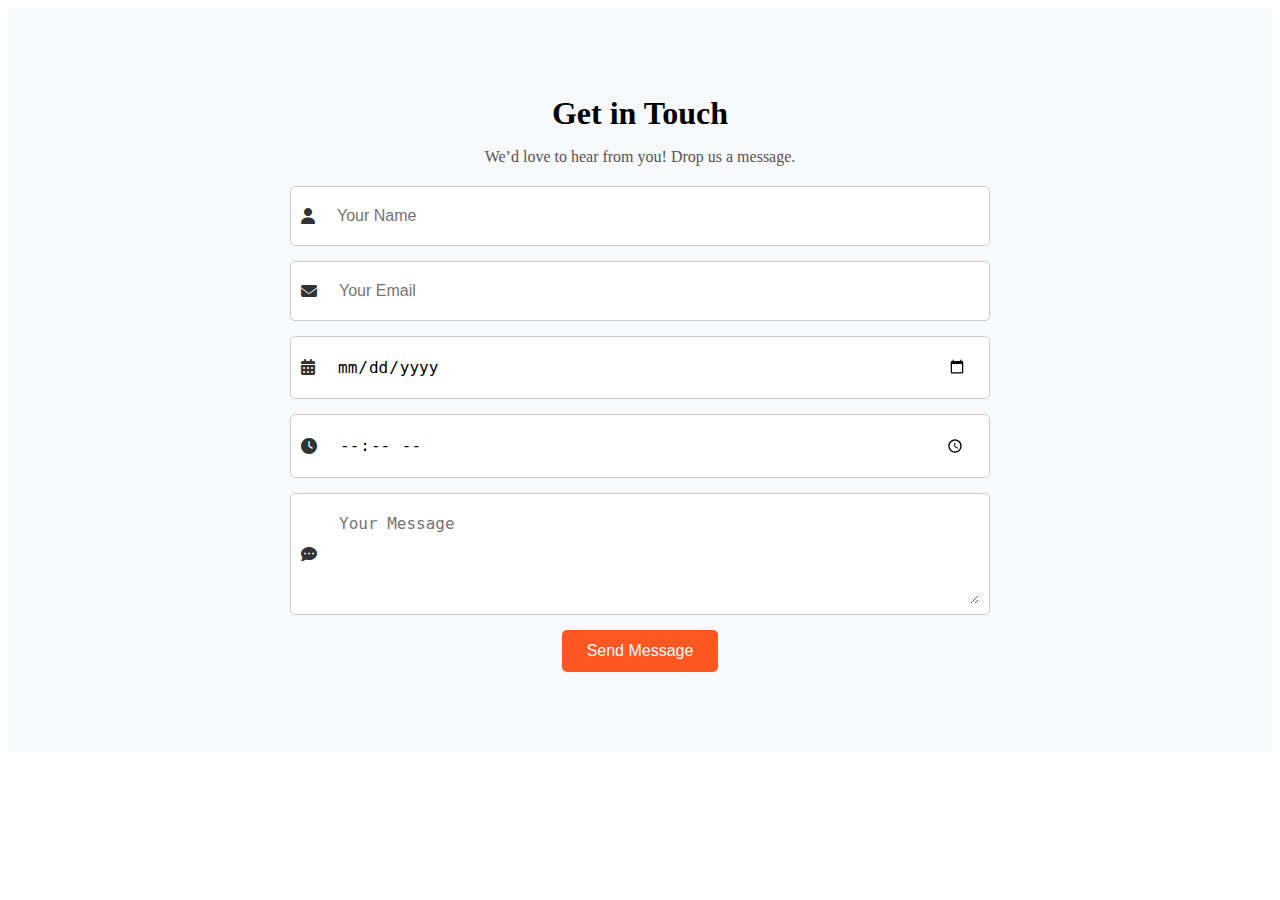
==== BeastMode_Fitness/index.html @ 3a7b4a22 "Finalized contact section edits by Suyog" ====
<!DOCTYPE html>
<html lang="en">
<head>
  <meta charset="UTF-8" />
  <meta name="viewport" content="width=device-width, initial-scale=1.0" />
  <title>Contact - BeastMode Fitness</title>
  <link rel="stylesheet" href="css/style.css">
  <script src="https://code.jquery.com/jquery-3.6.0.min.js"></script>
  <link rel="stylesheet" href="https://cdnjs.cloudflare.com/ajax/libs/font-awesome/6.5.0/css/all.min.css">
</head>
<body>
<!-- Edited by Suyog pokhrel for contact section -->

  <section class="contact" id="contact">
    <h2>Get in Touch</h2>
    <p>We’d love to hear from you! Drop us a message.</p>
    <form id="contactForm">
      <div class="input-group">
        <i class="fas fa-user"></i>
        <input type="text" id="name" placeholder="Your Name" required />
      </div>
      <div class="input-group">
        <i class="fas fa-envelope"></i>
        <input type="email" id="email" placeholder="Your Email" required />
      </div>
      <div class="input-group">
        <i class="fas fa-calendar-alt"></i>
        <input type="date" id="date" required />
      </div>
      <div class="input-group">
        <i class="fas fa-clock"></i>
        <input type="time" id="time" required />
      </div>
      <div class="input-group">
        <i class="fas fa-comment-dots"></i>
        <textarea id="message" placeholder="Your Message" required></textarea>
      </div>
      <button type="submit" class="btn">Send Message</button>
      <p id="formMsg"></p>
    </form>
  </section>

  <div id="popupModal" class="modal">
    <div class="modal-content">
      <span class="closeBtn">&times;</span>
      <p>Thank you for contacting BeastMode Fitness! We'll get back to you shortly.</p>
    </div>
  </div>

</body>
</html>
---- BeastMode_Fitness/css/style.css ----
/* === Contact Section === */
.contact {
  padding: 60px 20px;
  background-color: #f8f9fa;
  text-align: center;
}

.contact h2 {
  font-size: 2rem;
  margin-bottom: 10px;
}

.contact p {
  font-size: 1rem;
  color: #555;
  margin-bottom: 20px;
}

form {
  max-width: 700px;
  margin: 0 auto;
}

.input-group {
  display: flex;
  align-items: center;
  background-color: white;
  border: 1px solid #ccc;
  margin-bottom: 15px;
  padding: 10px;
  border-radius: 5px;
}

.input-group i {
  margin-right: 10px;
  color: #333;
}

.input-group input,
.input-group textarea {
  border: none;
  flex: 1;
  font-size: 1rem;
  padding: 5px;
  outline: none;
}

textarea {
  resize: vertical;
  height: 80px;
}

#formMsg {
  margin-top: 10px;
  color: green;
  font-weight: bold;
}

/* === Modal Styles === */
.modal {
  display: none;
  position: fixed;
  z-index: 10;
  left: 0;
  top: 0;
  width: 100%;
  height: 100%;
  background-color: rgba(0, 0, 0, 0.6);
}

.modal-content {
  background-color: #fff;
  margin: 15% auto;
  padding: 30px;
  width: 90%;
  max-width: 500px;
  border-radius: 10px;
  text-align: center;
  position: relative;
}

.closeBtn {
  position: absolute;
  top: 10px;
  right: 20px;
  font-size: 24px;
  cursor: pointer;
}
form button.btn {
  margin-top: 10px;
  background-color: #ff5722;
  color: white;
  border: none;
  padding: 12px 25px;
  font-size: 1rem;
  cursor: pointer;
  border-radius: 5px;
  transition: background-color 0.3s ease;
}

form button.btn:hover {
  background-color: #e64a19;
}

.input-group input,
.input-group textarea {
  font-size: 1rem;
  padding: 10px 12px;
}

form .btn {
  display: block;
  margin: 0 auto;
}
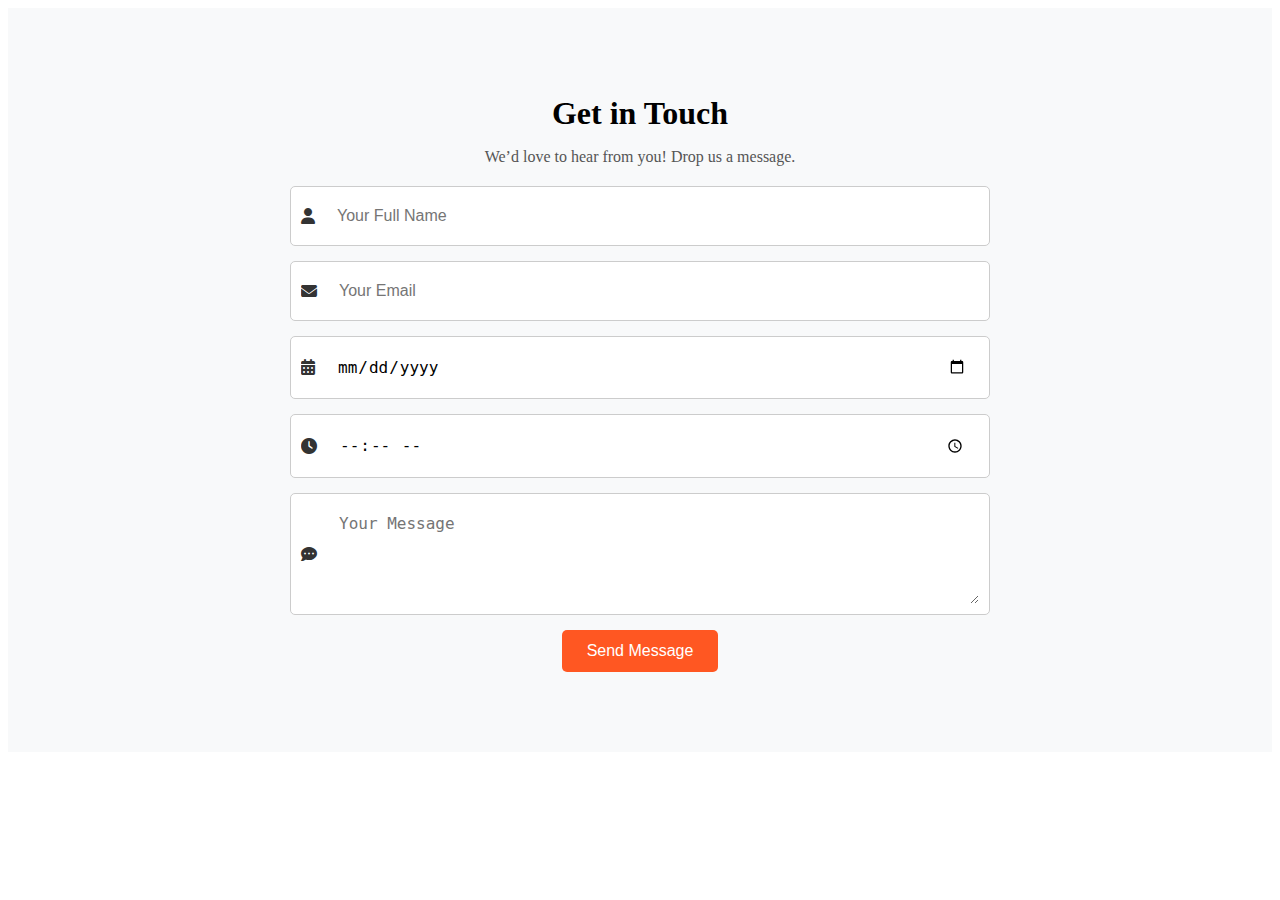
==== commit 8e55b815: "Finalized contact section  by Suyog Pokhrel" ====
--- a/BeastMode_Fitness/index.html
+++ b/BeastMode_Fitness/index.html
@@ -9,7 +9,7 @@
   <link rel="stylesheet" href="https://cdnjs.cloudflare.com/ajax/libs/font-awesome/6.5.0/css/all.min.css">
 </head>
 <body>
-<!-- Edited by Suyog pokhrel for contact section -->
+<!-- Edited by Suyog  for contact section -->
 
   <section class="contact" id="contact">
     <h2>Get in Touch</h2>
@@ -17,7 +17,7 @@
     <form id="contactForm">
       <div class="input-group">
         <i class="fas fa-user"></i>
-        <input type="text" id="name" placeholder="Your Name" required />
+        <input type="text" id="name" placeholder="Your Full Name" required />
       </div>
       <div class="input-group">
         <i class="fas fa-envelope"></i>
@@ -43,7 +43,7 @@
   <div id="popupModal" class="modal">
     <div class="modal-content">
       <span class="closeBtn">&times;</span>
-      <p>Thank you for contacting BeastMode Fitness! We'll get back to you shortly.</p>
+      <p>Thank you for contacting BeastMode-Fitness! We'll get back to you shortly.</p>
     </div>
   </div>
 
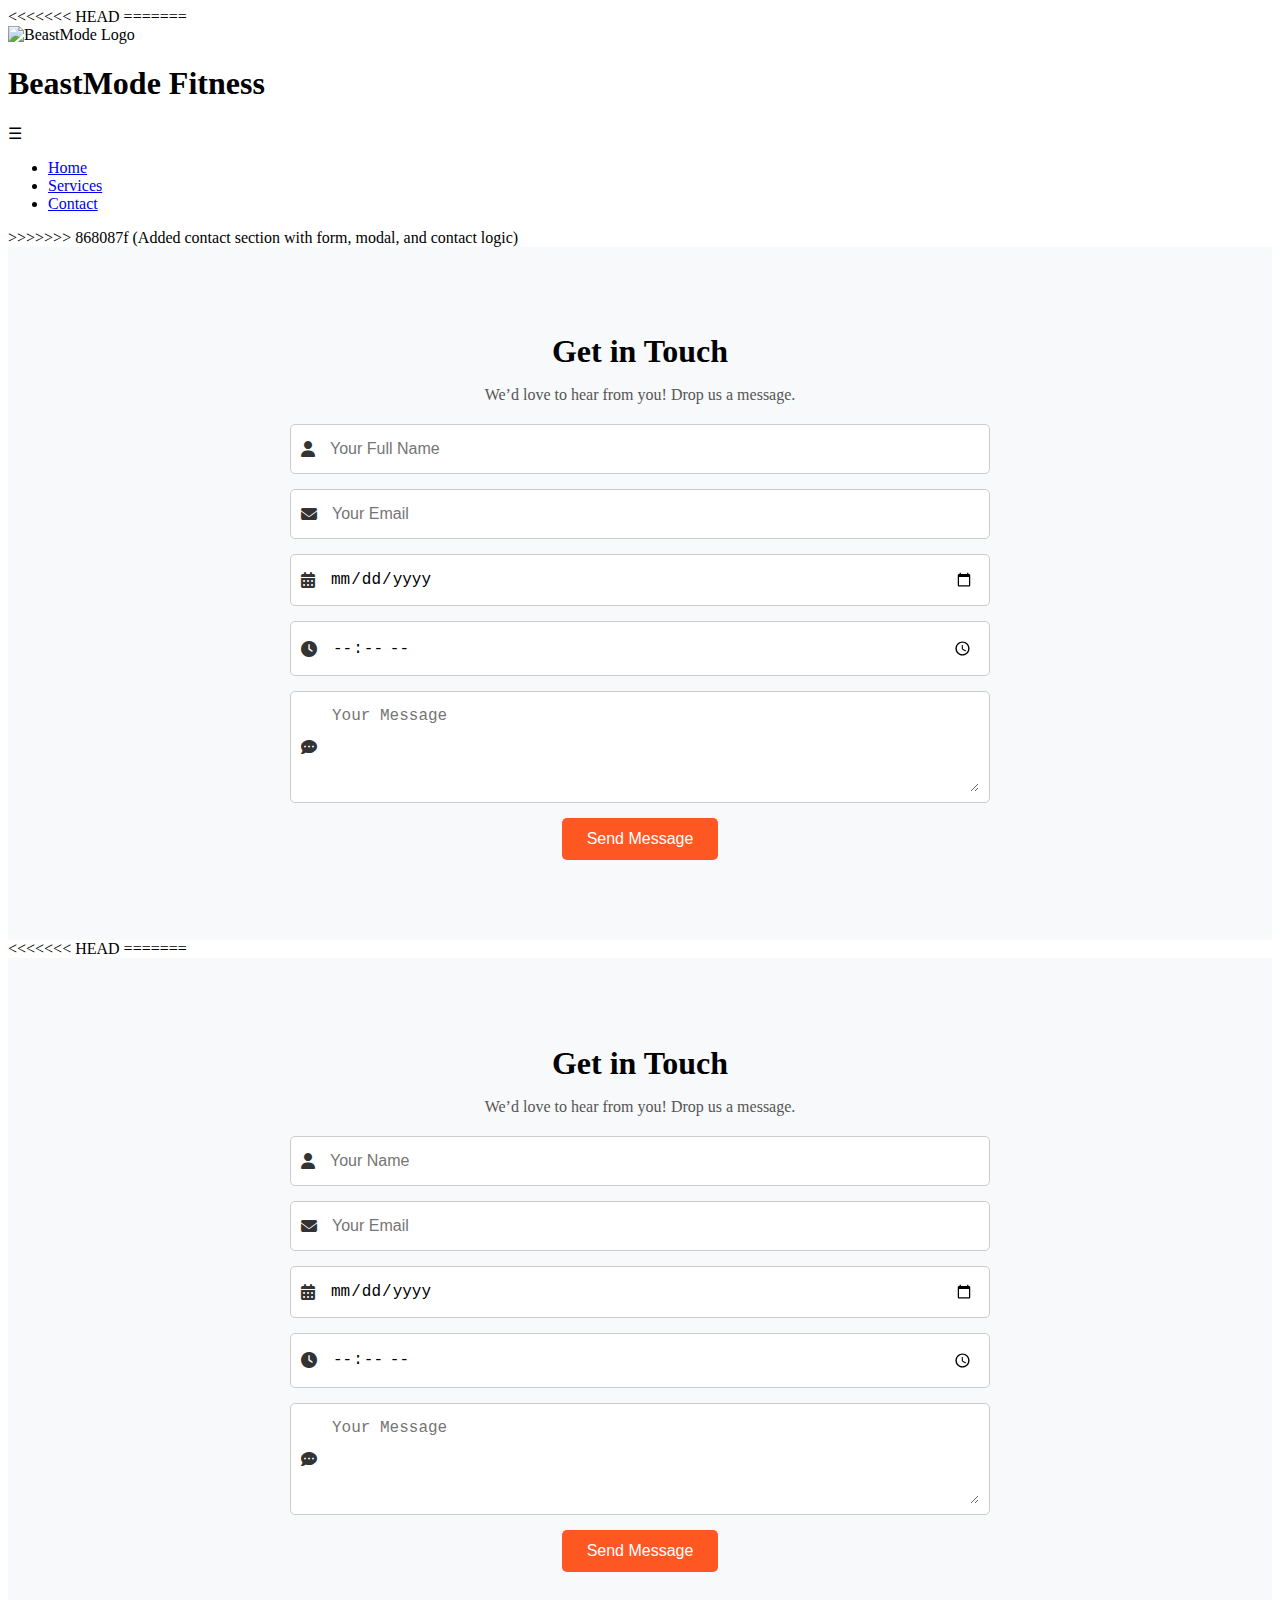
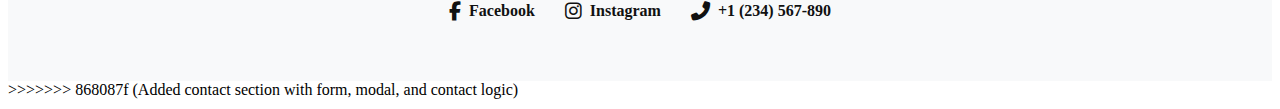
==== commit a0f56bb9: "Improved button animation and text visibility in Home section" ====
--- a/BeastMode_Fitness/index.html
+++ b/BeastMode_Fitness/index.html
@@ -9,7 +9,27 @@
   <link rel="stylesheet" href="https://cdnjs.cloudflare.com/ajax/libs/font-awesome/6.5.0/css/all.min.css">
 </head>
 <body>
+<<<<<<< HEAD
 <!-- Edited by Suyog  for contact section -->
+=======
+  <!-- Header -->
+  <header>
+    <div class="container header-container">
+      <div class="logo-title">
+        <img src="images/logo.png" alt="BeastMode Logo" class="logo">
+        <h1>BeastMode Fitness</h1>
+      </div>
+      <div class="hamburger">&#9776;</div>
+      <nav>
+        <ul>
+          <li><a href="#hero">Home</a></li>
+          <li><a href="#services">Services</a></li>
+          <li><a href="#contact">Contact</a></li>
+        </ul>
+      </nav>
+    </div>
+  </header>
+>>>>>>> 868087f (Added contact section with form, modal, and contact logic)
 
   <section class="contact" id="contact">
     <h2>Get in Touch</h2>
@@ -40,12 +60,65 @@
     </form>
   </section>
 
+<<<<<<< HEAD
   <div id="popupModal" class="modal">
     <div class="modal-content">
       <span class="closeBtn">&times;</span>
       <p>Thank you for contacting BeastMode-Fitness! We'll get back to you shortly.</p>
     </div>
   </div>
+=======
+  <script src="js/script.js"></script>
+  <!-- Contact Section -->
+<section class="contact" id="contact">
+  <h2>Get in Touch</h2>
+  <p>We’d love to hear from you! Drop us a message.</p>
+  <form id="contactForm">
+    <div class="input-group">
+      <i class="fas fa-user"></i>
+      <input type="text" id="name" placeholder="Your Name" required />
+    </div>
+    <div class="input-group">
+      <i class="fas fa-envelope"></i>
+      <input type="email" id="email" placeholder="Your Email" required />
+    </div>
+    <div class="input-group">
+      <i class="fas fa-calendar-alt"></i>
+      <input type="date" id="date" required />
+    </div>
+    <div class="input-group">
+      <i class="fas fa-clock"></i>
+      <input type="time" id="time" required />
+    </div>
+    <div class="input-group">
+      <i class="fas fa-comment-dots"></i>
+      <textarea id="message" placeholder="Your Message" required></textarea>
+    </div>
+    <button type="submit" class="btn">Send Message</button>
+    <p id="formMsg"></p>
+  </form>
+
+  <div class="social-contact">
+    <a href="https://www.facebook.com" target="_blank">
+      <i class="fab fa-facebook-f"></i> Facebook
+    </a>
+    <a href="https://www.instagram.com" target="_blank">
+      <i class="fab fa-instagram"></i> Instagram
+    </a>
+    <a href="tel:+1234567890">
+      <i class="fas fa-phone-alt"></i> +1 (234) 567-890
+    </a>
+  </div>
+</section>
+
+<!-- Modal Popup -->
+<div id="popupModal" class="modal">
+  <div class="modal-content">
+    <span class="closeBtn">&times;</span>
+    <p>Thank you for contacting BeastMode Fitness! We'll get back to you shortly.</p>
+  </div>
+</div>
+>>>>>>> 868087f (Added contact section with form, modal, and contact logic)
 
 </body>
 </html>
--- a/BeastMode_Fitness/css/style.css
+++ b/BeastMode_Fitness/css/style.css
@@ -112,3 +112,118 @@
   display: block;
   margin: 0 auto;
 }
+.contact {
+  padding: 60px 20px;
+  background-color: #f8f9fa;
+  text-align: center;
+}
+
+.contact h2 {
+  font-size: 2rem;
+  margin-bottom: 10px;
+}
+
+.contact p {
+  font-size: 1rem;
+  color: #555;
+  margin-bottom: 20px;
+}
+
+form {
+  max-width: 700px;
+  margin: 0 auto;
+}
+
+.input-group {
+  display: flex;
+  align-items: center;
+  background-color: white;
+  border: 1px solid #ccc;
+  margin-bottom: 15px;
+  padding: 10px;
+  border-radius: 5px;
+}
+
+.input-group i {
+  margin-right: 10px;
+  color: #333;
+}
+
+.input-group input,
+.input-group textarea {
+  border: none;
+  flex: 1;
+  font-size: 1rem;
+  padding: 5px;
+  outline: none;
+}
+
+textarea {
+  resize: vertical;
+  height: 80px;
+}
+
+#formMsg {
+  margin-top: 10px;
+  color: green;
+  font-weight: bold;
+}
+
+/* Modal */
+.modal {
+  display: none;
+  position: fixed;
+  z-index: 10;
+  left: 0;
+  top: 0;
+  width: 100%;
+  height: 100%;
+  background-color: rgba(0, 0, 0, 0.6);
+}
+
+.modal-content {
+  background-color: #fff;
+  margin: 15% auto;
+  padding: 30px;
+  width: 90%;
+  max-width: 500px;
+  border-radius: 10px;
+  text-align: center;
+  position: relative;
+}
+
+.closeBtn {
+  position: absolute;
+  top: 10px;
+  right: 20px;
+  font-size: 24px;
+  cursor: pointer;
+}
+
+/* Social Icons */
+.social-contact {
+  margin-top: 30px;
+  display: flex;
+  justify-content: center;
+  gap: 30px;
+  flex-wrap: wrap;
+}
+
+.social-contact a {
+  color: #111;
+  text-decoration: none;
+  font-weight: 600;
+  font-size: 1rem;
+  display: flex;
+  align-items: center;
+  gap: 8px;
+  transition: color 0.3s ease;
+}
+
+.social-contact a:hover {
+  color: #ff5722;
+}
+
+.social-contact i {
+  font-size: 1.2rem;
+}
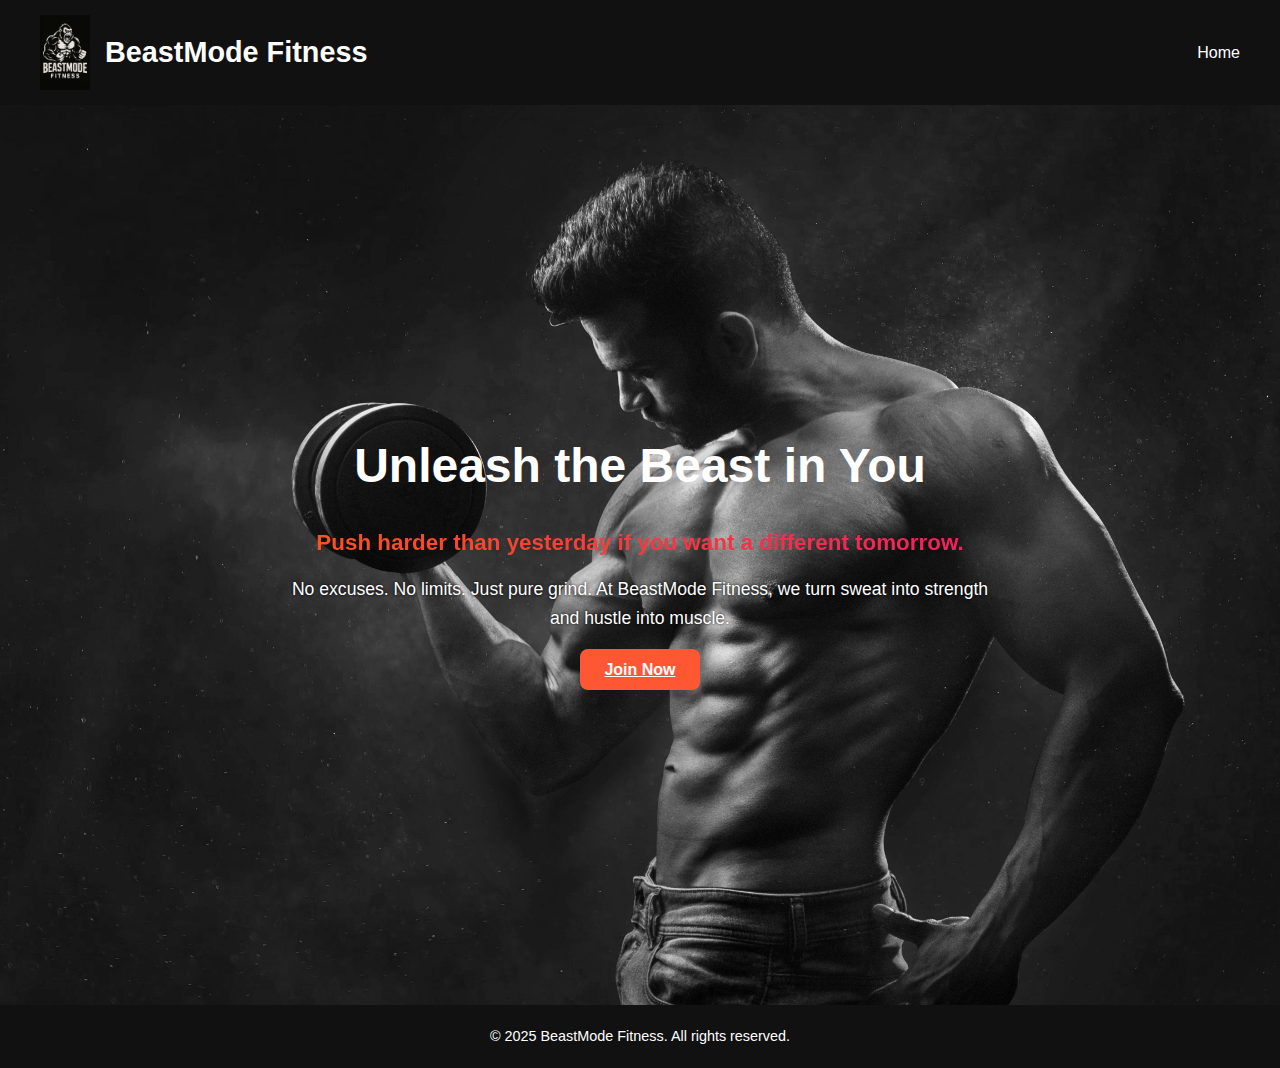
==== commit 122492ed: "Rajan: Initial project setup and Home section" ====
--- a/BeastMode_Fitness/index.html
+++ b/BeastMode_Fitness/index.html
@@ -3,16 +3,12 @@
 <head>
   <meta charset="UTF-8" />
   <meta name="viewport" content="width=device-width, initial-scale=1.0" />
-  <title>Contact - BeastMode Fitness</title>
-  <link rel="stylesheet" href="css/style.css">
+  <title>BeastMode Fitness</title>
+  <link rel="stylesheet" href="css/style.css" />
   <script src="https://code.jquery.com/jquery-3.6.0.min.js"></script>
   <link rel="stylesheet" href="https://cdnjs.cloudflare.com/ajax/libs/font-awesome/6.5.0/css/all.min.css">
 </head>
 <body>
-<<<<<<< HEAD
-<!-- Edited by Suyog  for contact section -->
-=======
-  <!-- Header -->
   <header>
     <div class="container header-container">
       <div class="logo-title">
@@ -23,102 +19,26 @@
       <nav>
         <ul>
           <li><a href="#hero">Home</a></li>
-          <li><a href="#services">Services</a></li>
-          <li><a href="#contact">Contact</a></li>
         </ul>
       </nav>
     </div>
   </header>
->>>>>>> 868087f (Added contact section with form, modal, and contact logic)
 
-  <section class="contact" id="contact">
-    <h2>Get in Touch</h2>
-    <p>We’d love to hear from you! Drop us a message.</p>
-    <form id="contactForm">
-      <div class="input-group">
-        <i class="fas fa-user"></i>
-        <input type="text" id="name" placeholder="Your Full Name" required />
-      </div>
-      <div class="input-group">
-        <i class="fas fa-envelope"></i>
-        <input type="email" id="email" placeholder="Your Email" required />
-      </div>
-      <div class="input-group">
-        <i class="fas fa-calendar-alt"></i>
-        <input type="date" id="date" required />
-      </div>
-      <div class="input-group">
-        <i class="fas fa-clock"></i>
-        <input type="time" id="time" required />
-      </div>
-      <div class="input-group">
-        <i class="fas fa-comment-dots"></i>
-        <textarea id="message" placeholder="Your Message" required></textarea>
-      </div>
-      <button type="submit" class="btn">Send Message</button>
-      <p id="formMsg"></p>
-    </form>
+  <section class="hero" id="hero">
+    <div class="hero-content">
+      <h2>Unleash the Beast in You</h2>
+      <p class="quote">Push harder than yesterday if you want a different tomorrow.</p>
+      <p class="description">
+        No excuses. No limits. Just pure grind. At BeastMode Fitness, we turn sweat into strength and hustle into muscle.
+      </p>
+      <a href="#" class="btn">Join Now</a>
+    </div>
   </section>
 
-<<<<<<< HEAD
-  <div id="popupModal" class="modal">
-    <div class="modal-content">
-      <span class="closeBtn">&times;</span>
-      <p>Thank you for contacting BeastMode-Fitness! We'll get back to you shortly.</p>
-    </div>
-  </div>
-=======
+  <footer>
+    <p>© 2025 BeastMode Fitness. All rights reserved.</p>
+  </footer>
+
   <script src="js/script.js"></script>
-  <!-- Contact Section -->
-<section class="contact" id="contact">
-  <h2>Get in Touch</h2>
-  <p>We’d love to hear from you! Drop us a message.</p>
-  <form id="contactForm">
-    <div class="input-group">
-      <i class="fas fa-user"></i>
-      <input type="text" id="name" placeholder="Your Name" required />
-    </div>
-    <div class="input-group">
-      <i class="fas fa-envelope"></i>
-      <input type="email" id="email" placeholder="Your Email" required />
-    </div>
-    <div class="input-group">
-      <i class="fas fa-calendar-alt"></i>
-      <input type="date" id="date" required />
-    </div>
-    <div class="input-group">
-      <i class="fas fa-clock"></i>
-      <input type="time" id="time" required />
-    </div>
-    <div class="input-group">
-      <i class="fas fa-comment-dots"></i>
-      <textarea id="message" placeholder="Your Message" required></textarea>
-    </div>
-    <button type="submit" class="btn">Send Message</button>
-    <p id="formMsg"></p>
-  </form>
-
-  <div class="social-contact">
-    <a href="https://www.facebook.com" target="_blank">
-      <i class="fab fa-facebook-f"></i> Facebook
-    </a>
-    <a href="https://www.instagram.com" target="_blank">
-      <i class="fab fa-instagram"></i> Instagram
-    </a>
-    <a href="tel:+1234567890">
-      <i class="fas fa-phone-alt"></i> +1 (234) 567-890
-    </a>
-  </div>
-</section>
-
-<!-- Modal Popup -->
-<div id="popupModal" class="modal">
-  <div class="modal-content">
-    <span class="closeBtn">&times;</span>
-    <p>Thank you for contacting BeastMode Fitness! We'll get back to you shortly.</p>
-  </div>
-</div>
->>>>>>> 868087f (Added contact section with form, modal, and contact logic)
-
 </body>
 </html>
--- a/BeastMode_Fitness/css/style.css
+++ b/BeastMode_Fitness/css/style.css
@@ -1,229 +1,125 @@
-/* === Contact Section === */
-.contact {
-  padding: 60px 20px;
-  background-color: #f8f9fa;
-  text-align: center;
-}
-
-.contact h2 {
-  font-size: 2rem;
-  margin-bottom: 10px;
-}
-
-.contact p {
-  font-size: 1rem;
-  color: #555;
-  margin-bottom: 20px;
-}
-
-form {
-  max-width: 700px;
-  margin: 0 auto;
-}
-
-.input-group {
-  display: flex;
-  align-items: center;
-  background-color: white;
-  border: 1px solid #ccc;
-  margin-bottom: 15px;
-  padding: 10px;
-  border-radius: 5px;
-}
-
-.input-group i {
-  margin-right: 10px;
-  color: #333;
-}
-
-.input-group input,
-.input-group textarea {
-  border: none;
-  flex: 1;
-  font-size: 1rem;
-  padding: 5px;
-  outline: none;
-}
-
-textarea {
-  resize: vertical;
-  height: 80px;
-}
-
-#formMsg {
-  margin-top: 10px;
-  color: green;
-  font-weight: bold;
-}
-
-/* === Modal Styles === */
-.modal {
-  display: none;
-  position: fixed;
-  z-index: 10;
-  left: 0;
-  top: 0;
-  width: 100%;
-  height: 100%;
-  background-color: rgba(0, 0, 0, 0.6);
-}
-
-.modal-content {
-  background-color: #fff;
-  margin: 15% auto;
-  padding: 30px;
-  width: 90%;
-  max-width: 500px;
-  border-radius: 10px;
-  text-align: center;
-  position: relative;
-}
-
-.closeBtn {
-  position: absolute;
-  top: 10px;
-  right: 20px;
-  font-size: 24px;
-  cursor: pointer;
-}
-form button.btn {
-  margin-top: 10px;
-  background-color: #ff5722;
-  color: white;
-  border: none;
-  padding: 12px 25px;
-  font-size: 1rem;
-  cursor: pointer;
-  border-radius: 5px;
-  transition: background-color 0.3s ease;
-}
-
-form button.btn:hover {
-  background-color: #e64a19;
-}
-
-.input-group input,
-.input-group textarea {
-  font-size: 1rem;
-  padding: 10px 12px;
-}
-
-form .btn {
-  display: block;
-  margin: 0 auto;
-}
-.contact {
-  padding: 60px 20px;
-  background-color: #f8f9fa;
-  text-align: center;
-}
-
-.contact h2 {
-  font-size: 2rem;
-  margin-bottom: 10px;
-}
-
-.contact p {
-  font-size: 1rem;
-  color: #555;
-  margin-bottom: 20px;
-}
-
-form {
-  max-width: 700px;
-  margin: 0 auto;
-}
-
-.input-group {
-  display: flex;
-  align-items: center;
-  background-color: white;
-  border: 1px solid #ccc;
-  margin-bottom: 15px;
-  padding: 10px;
-  border-radius: 5px;
-}
-
-.input-group i {
-  margin-right: 10px;
-  color: #333;
-}
-
-.input-group input,
-.input-group textarea {
-  border: none;
-  flex: 1;
-  font-size: 1rem;
-  padding: 5px;
-  outline: none;
-}
-
-textarea {
-  resize: vertical;
-  height: 80px;
-}
-
-#formMsg {
-  margin-top: 10px;
-  color: green;
-  font-weight: bold;
-}
-
-/* Modal */
-.modal {
-  display: none;
-  position: fixed;
-  z-index: 10;
-  left: 0;
-  top: 0;
-  width: 100%;
-  height: 100%;
-  background-color: rgba(0, 0, 0, 0.6);
-}
-
-.modal-content {
-  background-color: #fff;
-  margin: 15% auto;
-  padding: 30px;
-  width: 90%;
-  max-width: 500px;
-  border-radius: 10px;
-  text-align: center;
-  position: relative;
-}
-
-.closeBtn {
-  position: absolute;
-  top: 10px;
-  right: 20px;
-  font-size: 24px;
-  cursor: pointer;
-}
-
-/* Social Icons */
-.social-contact {
-  margin-top: 30px;
-  display: flex;
-  justify-content: center;
-  gap: 30px;
-  flex-wrap: wrap;
-}
-
-.social-contact a {
-  color: #111;
-  text-decoration: none;
-  font-weight: 600;
-  font-size: 1rem;
-  display: flex;
-  align-items: center;
-  gap: 8px;
-  transition: color 0.3s ease;
-}
-
-.social-contact a:hover {
-  color: #ff5722;
-}
-
-.social-contact i {
-  font-size: 1.2rem;
-}
+* {
+    margin: 0;
+    padding: 0;
+    box-sizing: border-box;
+  }
+  
+  body {
+    font-family: "Segoe UI", Tahoma, Geneva, Verdana, sans-serif;
+    background-color: #f9f9f9;
+    color: #333;
+    line-height: 1.6;
+  }
+  
+  header {
+    background-color: #111;
+    padding: 15px 30px;
+    position: relative;
+  }
+  
+  .header-container {
+    display: flex;
+    align-items: center;
+    justify-content: space-between;
+    max-width: 1200px;
+    margin: 0 auto;
+  }
+  
+  .logo-title {
+    display: flex;
+    align-items: center;
+    gap: 15px;
+  }
+  
+  .logo {
+    width: 50px;
+    height: auto;
+  }
+  
+  .header-container h1 {
+    font-size: 1.8rem;
+    color: #fff;
+    font-weight: 600;
+  }
+  
+  nav ul {
+    list-style: none;
+    display: flex;
+    gap: 25px;
+  }
+  
+  nav a {
+    color: #fff;
+    text-decoration: none;
+    font-weight: 500;
+  }
+  
+  nav a:hover {
+    color: #ff5733;
+  }
+  
+  .hamburger {
+    display: none;
+    font-size: 28px;
+    color: white;
+    cursor: pointer;
+  }
+  
+  .hero {
+    background: url('../images/gym-hero.jpg') no-repeat center center/cover;
+    height: 100vh;
+    text-align: center;
+    color: #fff;
+    padding: 100px 20px;
+    display: flex;
+    flex-direction: column;
+    justify-content: center;
+  }
+  
+  .hero h2 {
+    font-size: 3rem;
+    margin-bottom: 20px;
+  }
+  
+  .quote {
+    font-size: 1.4rem;
+    font-weight: bold;
+    background: linear-gradient(to right, #ff6a00, #ee0979);
+    -webkit-background-clip: text;
+    -webkit-text-fill-color: transparent;
+    margin-bottom: 15px;
+  }
+  
+  .description {
+    max-width: 700px;
+    margin: 0 auto;
+    font-size: 1.1rem;
+    margin-bottom: 25px;
+    color: #fff;
+    text-shadow: 0 0 3px #000;
+  }
+  
+  .btn {
+    background-color: #ff5733;
+    color: #fff;
+    padding: 12px 24px;
+    border: none;
+    border-radius: 8px;
+    font-weight: bold;
+    cursor: pointer;
+    transition: 0.3s ease;
+  }
+  
+  .btn:hover {
+    background-color: #e0400f;
+    transform: scale(1.05);
+  }
+  
+  footer {
+    background-color: #111;
+    color: #fff;
+    text-align: center;
+    padding: 20px;
+    font-size: 0.9rem;
+  }
+  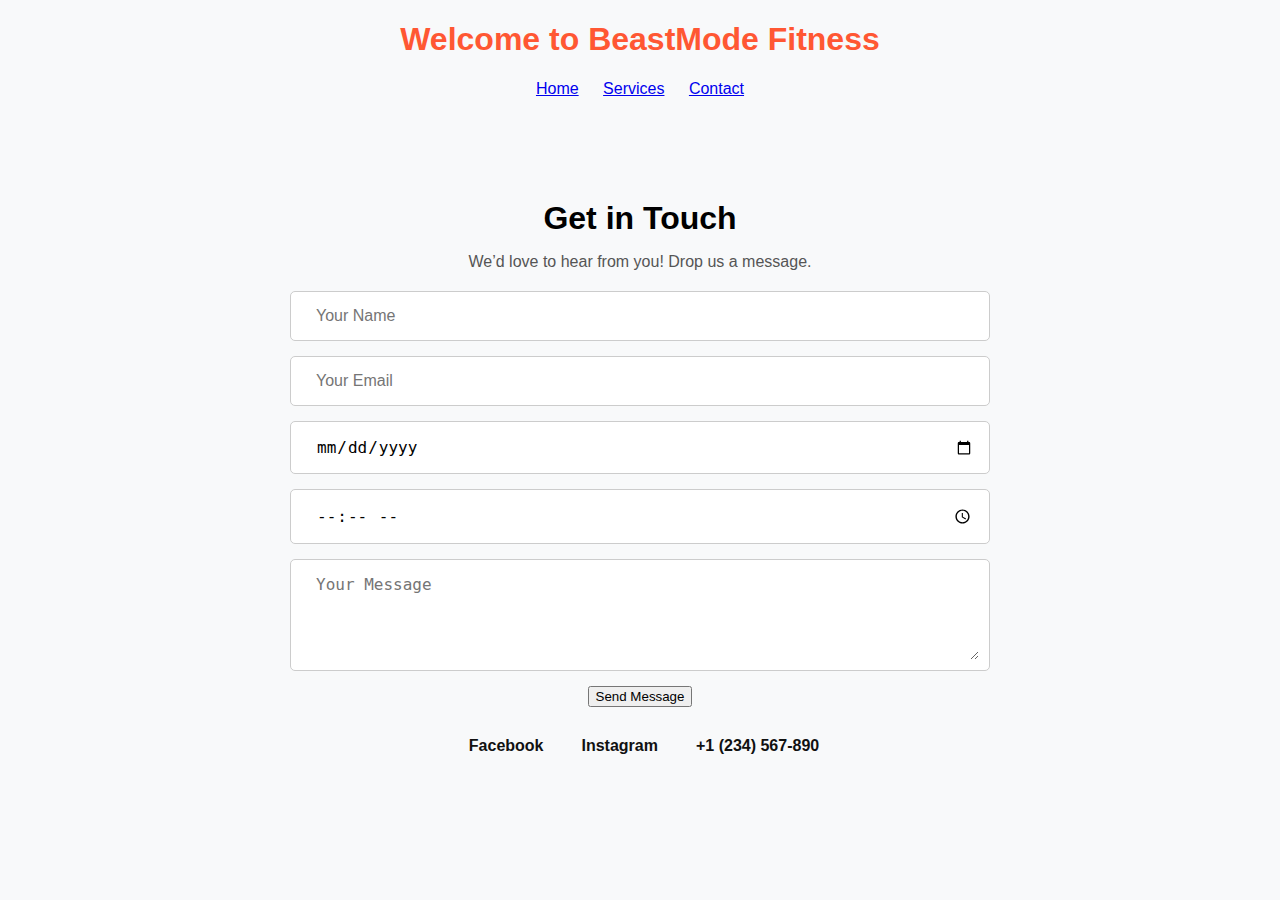
==== commit ec46e3d1: "Suyog: Added contact section with modal and social links" ====
--- a/BeastMode_Fitness/index.html
+++ b/BeastMode_Fitness/index.html
@@ -1,44 +1,68 @@
 <!DOCTYPE html>
 <html lang="en">
 <head>
-  <meta charset="UTF-8" />
-  <meta name="viewport" content="width=device-width, initial-scale=1.0" />
-  <title>BeastMode Fitness</title>
-  <link rel="stylesheet" href="css/style.css" />
-  <script src="https://code.jquery.com/jquery-3.6.0.min.js"></script>
-  <link rel="stylesheet" href="https://cdnjs.cloudflare.com/ajax/libs/font-awesome/6.5.0/css/all.min.css">
+    <meta charset="UTF-8">
+    <meta name="viewport" content="width=device-width, initial-scale=1.0">
+    <title>BeastMode Fitness</title>
+    <link rel="stylesheet" href="css/style.css">
 </head>
 <body>
-  <header>
-    <div class="container header-container">
-      <div class="logo-title">
-        <img src="images/logo.png" alt="BeastMode Logo" class="logo">
-        <h1>BeastMode Fitness</h1>
+    <header>
+        <h1>Welcome to BeastMode Fitness</h1>
+        <nav>
+            <ul>
+                <li><a href="#">Home</a></li>
+                <li><a href="#">Services</a></li>
+                <li><a href="#">Contact</a></li>
+            </ul>
+        </nav>
+    </header>
+    <section class="contact" id="contact">
+        <h2>Get in Touch</h2>
+        <p>We’d love to hear from you! Drop us a message.</p>
+        <form id="contactForm">
+          <div class="input-group">
+            <i class="fas fa-user"></i>
+            <input type="text" id="name" placeholder="Your Name" required />
+          </div>
+          <div class="input-group">
+            <i class="fas fa-envelope"></i>
+            <input type="email" id="email" placeholder="Your Email" required />
+          </div>
+          <div class="input-group">
+            <i class="fas fa-calendar-alt"></i>
+            <input type="date" id="date" required />
+          </div>
+          <div class="input-group">
+            <i class="fas fa-clock"></i>
+            <input type="time" id="time" required />
+          </div>
+          <div class="input-group">
+            <i class="fas fa-comment-dots"></i>
+            <textarea id="message" placeholder="Your Message" required></textarea>
+          </div>
+          <button type="submit" class="btn">Send Message</button>
+          <p id="formMsg"></p>
+        </form>
+        <div class="social-contact">
+          <a href="https://www.facebook.com" target="_blank">
+            <i class="fab fa-facebook-f"></i> Facebook
+          </a>
+          <a href="https://www.instagram.com" target="_blank">
+            <i class="fab fa-instagram"></i> Instagram
+          </a>
+          <a href="tel:+1234567890">
+            <i class="fas fa-phone-alt"></i> +1 (234) 567-890
+          </a>
+        </div>
+      </section>
+      
+      <div id="popupModal" class="modal">
+        <div class="modal-content">
+          <span class="closeBtn">&times;</span>
+          <p>Thank you for contacting BeastMode Fitness! We'll get back to you shortly.</p>
+        </div>
       </div>
-      <div class="hamburger">&#9776;</div>
-      <nav>
-        <ul>
-          <li><a href="#hero">Home</a></li>
-        </ul>
-      </nav>
-    </div>
-  </header>
-
-  <section class="hero" id="hero">
-    <div class="hero-content">
-      <h2>Unleash the Beast in You</h2>
-      <p class="quote">Push harder than yesterday if you want a different tomorrow.</p>
-      <p class="description">
-        No excuses. No limits. Just pure grind. At BeastMode Fitness, we turn sweat into strength and hustle into muscle.
-      </p>
-      <a href="#" class="btn">Join Now</a>
-    </div>
-  </section>
-
-  <footer>
-    <p>© 2025 BeastMode Fitness. All rights reserved.</p>
-  </footer>
-
-  <script src="js/script.js"></script>
+      
 </body>
 </html>
--- a/BeastMode_Fitness/css/style.css
+++ b/BeastMode_Fitness/css/style.css
@@ -1,125 +1,131 @@
-* {
-    margin: 0;
+body {
+    font-family: Arial, sans-serif;
+    background-color: #f8f9fa;
+    text-align: center;
+}
+h1 {
+    color: #ff5733;
+}
+nav ul {
+    list-style: none;
     padding: 0;
-    box-sizing: border-box;
+}
+nav ul li {
+    display: inline;
+    margin: 10px;
+}
+.contact {
+    padding: 60px 20px;
+    background-color: #f8f9fa;
+    text-align: center;
   }
   
-  body {
-    font-family: "Segoe UI", Tahoma, Geneva, Verdana, sans-serif;
-    background-color: #f9f9f9;
-    color: #333;
-    line-height: 1.6;
+  .contact h2 {
+    font-size: 2rem;
+    margin-bottom: 10px;
   }
   
-  header {
-    background-color: #111;
-    padding: 15px 30px;
+  .contact p {
+    font-size: 1rem;
+    color: #555;
+    margin-bottom: 20px;
+  }
+  
+  form {
+    max-width: 700px;
+    margin: 0 auto;
+  }
+  
+  .input-group {
+    display: flex;
+    align-items: center;
+    background-color: white;
+    border: 1px solid #ccc;
+    margin-bottom: 15px;
+    padding: 10px;
+    border-radius: 5px;
+  }
+  
+  .input-group i {
+    margin-right: 10px;
+    color: #333;
+  }
+  
+  .input-group input,
+  .input-group textarea {
+    border: none;
+    flex: 1;
+    font-size: 1rem;
+    padding: 5px;
+    outline: none;
+  }
+  
+  textarea {
+    resize: vertical;
+    height: 80px;
+  }
+  
+  #formMsg {
+    margin-top: 10px;
+    color: green;
+    font-weight: bold;
+  }
+  
+  .social-contact {
+    margin-top: 30px;
+    display: flex;
+    justify-content: center;
+    gap: 30px;
+    flex-wrap: wrap;
+  }
+  
+  .social-contact a {
+    color: #111;
+    text-decoration: none;
+    font-weight: 600;
+    font-size: 1rem;
+    display: flex;
+    align-items: center;
+    gap: 8px;
+    transition: color 0.3s ease;
+  }
+  
+  .social-contact a:hover {
+    color: #ff5722;
+  }
+  
+  .social-contact i {
+    font-size: 1.2rem;
+  }
+  
+  /* Modal */
+  .modal {
+    display: none;
+    position: fixed;
+    z-index: 10;
+    left: 0;
+    top: 0;
+    width: 100%;
+    height: 100%;
+    background-color: rgba(0, 0, 0, 0.6);
+  }
+  
+  .modal-content {
+    background-color: #fff;
+    margin: 15% auto;
+    padding: 30px;
+    width: 90%;
+    max-width: 500px;
+    border-radius: 10px;
+    text-align: center;
     position: relative;
   }
   
-  .header-container {
-    display: flex;
-    align-items: center;
-    justify-content: space-between;
-    max-width: 1200px;
-    margin: 0 auto;
-  }
-  
-  .logo-title {
-    display: flex;
-    align-items: center;
-    gap: 15px;
-  }
-  
-  .logo {
-    width: 50px;
-    height: auto;
-  }
-  
-  .header-container h1 {
-    font-size: 1.8rem;
-    color: #fff;
-    font-weight: 600;
-  }
-  
-  nav ul {
-    list-style: none;
-    display: flex;
-    gap: 25px;
-  }
-  
-  nav a {
-    color: #fff;
-    text-decoration: none;
-    font-weight: 500;
-  }
-  
-  nav a:hover {
-    color: #ff5733;
-  }
-  
-  .hamburger {
-    display: none;
-    font-size: 28px;
-    color: white;
+  .closeBtn {
+    position: absolute;
+    top: 10px;
+    right: 20px;
+    font-size: 24px;
     cursor: pointer;
   }
-  
-  .hero {
-    background: url('../images/gym-hero.jpg') no-repeat center center/cover;
-    height: 100vh;
-    text-align: center;
-    color: #fff;
-    padding: 100px 20px;
-    display: flex;
-    flex-direction: column;
-    justify-content: center;
-  }
-  
-  .hero h2 {
-    font-size: 3rem;
-    margin-bottom: 20px;
-  }
-  
-  .quote {
-    font-size: 1.4rem;
-    font-weight: bold;
-    background: linear-gradient(to right, #ff6a00, #ee0979);
-    -webkit-background-clip: text;
-    -webkit-text-fill-color: transparent;
-    margin-bottom: 15px;
-  }
-  
-  .description {
-    max-width: 700px;
-    margin: 0 auto;
-    font-size: 1.1rem;
-    margin-bottom: 25px;
-    color: #fff;
-    text-shadow: 0 0 3px #000;
-  }
-  
-  .btn {
-    background-color: #ff5733;
-    color: #fff;
-    padding: 12px 24px;
-    border: none;
-    border-radius: 8px;
-    font-weight: bold;
-    cursor: pointer;
-    transition: 0.3s ease;
-  }
-  
-  .btn:hover {
-    background-color: #e0400f;
-    transform: scale(1.05);
-  }
-  
-  footer {
-    background-color: #111;
-    color: #fff;
-    text-align: center;
-    padding: 20px;
-    font-size: 0.9rem;
-  }
   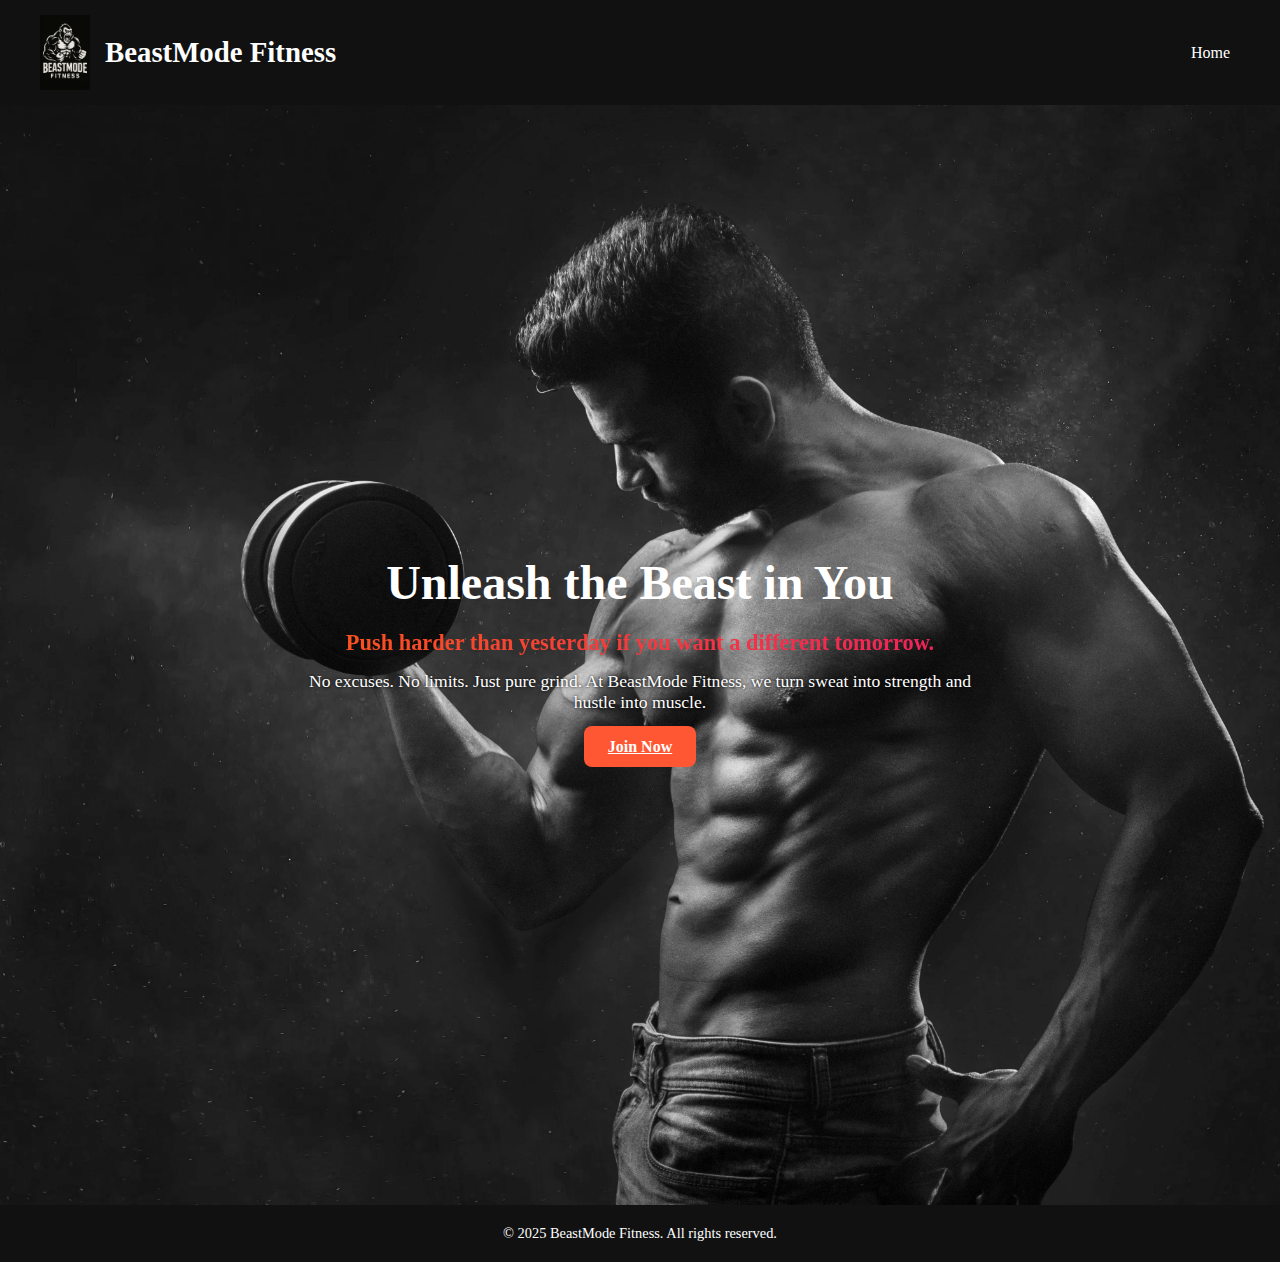
==== commit dbdeeef2: "Resolved merge conflicts and merged Suyog and Rajan's contributions" ====
--- a/BeastMode_Fitness/index.html
+++ b/BeastMode_Fitness/index.html
@@ -1,68 +1,44 @@
 <!DOCTYPE html>
 <html lang="en">
 <head>
-    <meta charset="UTF-8">
-    <meta name="viewport" content="width=device-width, initial-scale=1.0">
-    <title>BeastMode Fitness</title>
-    <link rel="stylesheet" href="css/style.css">
+  <meta charset="UTF-8" />
+  <meta name="viewport" content="width=device-width, initial-scale=1.0" />
+  <title>BeastMode Fitness</title>
+  <link rel="stylesheet" href="css/style.css" />
+  <script src="https://code.jquery.com/jquery-3.6.0.min.js"></script>
+  <link rel="stylesheet" href="https://cdnjs.cloudflare.com/ajax/libs/font-awesome/6.5.0/css/all.min.css">
 </head>
 <body>
-    <header>
-        <h1>Welcome to BeastMode Fitness</h1>
-        <nav>
-            <ul>
-                <li><a href="#">Home</a></li>
-                <li><a href="#">Services</a></li>
-                <li><a href="#">Contact</a></li>
-            </ul>
-        </nav>
-    </header>
-    <section class="contact" id="contact">
-        <h2>Get in Touch</h2>
-        <p>We’d love to hear from you! Drop us a message.</p>
-        <form id="contactForm">
-          <div class="input-group">
-            <i class="fas fa-user"></i>
-            <input type="text" id="name" placeholder="Your Name" required />
-          </div>
-          <div class="input-group">
-            <i class="fas fa-envelope"></i>
-            <input type="email" id="email" placeholder="Your Email" required />
-          </div>
-          <div class="input-group">
-            <i class="fas fa-calendar-alt"></i>
-            <input type="date" id="date" required />
-          </div>
-          <div class="input-group">
-            <i class="fas fa-clock"></i>
-            <input type="time" id="time" required />
-          </div>
-          <div class="input-group">
-            <i class="fas fa-comment-dots"></i>
-            <textarea id="message" placeholder="Your Message" required></textarea>
-          </div>
-          <button type="submit" class="btn">Send Message</button>
-          <p id="formMsg"></p>
-        </form>
-        <div class="social-contact">
-          <a href="https://www.facebook.com" target="_blank">
-            <i class="fab fa-facebook-f"></i> Facebook
-          </a>
-          <a href="https://www.instagram.com" target="_blank">
-            <i class="fab fa-instagram"></i> Instagram
-          </a>
-          <a href="tel:+1234567890">
-            <i class="fas fa-phone-alt"></i> +1 (234) 567-890
-          </a>
-        </div>
-      </section>
-      
-      <div id="popupModal" class="modal">
-        <div class="modal-content">
-          <span class="closeBtn">&times;</span>
-          <p>Thank you for contacting BeastMode Fitness! We'll get back to you shortly.</p>
-        </div>
+  <header>
+    <div class="container header-container">
+      <div class="logo-title">
+        <img src="images/logo.png" alt="BeastMode Logo" class="logo">
+        <h1>BeastMode Fitness</h1>
       </div>
-      
+      <div class="hamburger">&#9776;</div>
+      <nav>
+        <ul>
+          <li><a href="#hero">Home</a></li>
+        </ul>
+      </nav>
+    </div>
+  </header>
+
+  <section class="hero" id="hero">
+    <div class="hero-content">
+      <h2>Unleash the Beast in You</h2>
+      <p class="quote">Push harder than yesterday if you want a different tomorrow.</p>
+      <p class="description">
+        No excuses. No limits. Just pure grind. At BeastMode Fitness, we turn sweat into strength and hustle into muscle.
+      </p>
+      <a href="#" class="btn">Join Now</a>
+    </div>
+  </section>
+
+  <footer>
+    <p>© 2025 BeastMode Fitness. All rights reserved.</p>
+  </footer>
+
+  <script src="js/script.js"></script>
 </body>
 </html>
--- a/BeastMode_Fitness/css/style.css
+++ b/BeastMode_Fitness/css/style.css
@@ -1,14 +1,7 @@
-body {
-    font-family: Arial, sans-serif;
-    background-color: #f8f9fa;
-    text-align: center;
-}
-h1 {
-    color: #ff5733;
-}
-nav ul {
-    list-style: none;
+* {
+    margin: 0;
     padding: 0;
+<<<<<<< HEAD
 }
 nav ul li {
     display: inline;
@@ -128,4 +121,127 @@
     font-size: 24px;
     cursor: pointer;
   }
+=======
+    box-sizing: border-box;
+  }
+  
+  body {
+    font-family: "Segoe UI", Tahoma, Geneva, Verdana, sans-serif;
+    background-color: #f9f9f9;
+    color: #333;
+    line-height: 1.6;
+  }
+  
+  header {
+    background-color: #111;
+    padding: 15px 30px;
+    position: relative;
+  }
+  
+  .header-container {
+    display: flex;
+    align-items: center;
+    justify-content: space-between;
+    max-width: 1200px;
+    margin: 0 auto;
+  }
+  
+  .logo-title {
+    display: flex;
+    align-items: center;
+    gap: 15px;
+  }
+  
+  .logo {
+    width: 50px;
+    height: auto;
+  }
+  
+  .header-container h1 {
+    font-size: 1.8rem;
+    color: #fff;
+    font-weight: 600;
+  }
+  
+  nav ul {
+    list-style: none;
+    display: flex;
+    gap: 25px;
+  }
+  
+  nav a {
+    color: #fff;
+    text-decoration: none;
+    font-weight: 500;
+  }
+  
+  nav a:hover {
+    color: #ff5733;
+  }
+  
+  .hamburger {
+    display: none;
+    font-size: 28px;
+    color: white;
+    cursor: pointer;
+  }
+  
+  .hero {
+    background: url('../images/gym-hero.jpg') no-repeat center center/cover;
+    height: 100vh;
+    text-align: center;
+    color: #fff;
+    padding: 100px 20px;
+    display: flex;
+    flex-direction: column;
+    justify-content: center;
+  }
+  
+  .hero h2 {
+    font-size: 3rem;
+    margin-bottom: 20px;
+  }
+  
+  .quote {
+    font-size: 1.4rem;
+    font-weight: bold;
+    background: linear-gradient(to right, #ff6a00, #ee0979);
+    -webkit-background-clip: text;
+    -webkit-text-fill-color: transparent;
+    margin-bottom: 15px;
+  }
+  
+  .description {
+    max-width: 700px;
+    margin: 0 auto;
+    font-size: 1.1rem;
+    margin-bottom: 25px;
+    color: #fff;
+    text-shadow: 0 0 3px #000;
+  }
+  
+  .btn {
+    background-color: #ff5733;
+    color: #fff;
+    padding: 12px 24px;
+    border: none;
+    border-radius: 8px;
+    font-weight: bold;
+    cursor: pointer;
+    transition: 0.3s ease;
+  }
+  
+  .btn:hover {
+    background-color: #e0400f;
+    transform: scale(1.05);
+  }
+  
+  footer {
+    background-color: #111;
+    color: #fff;
+    text-align: center;
+    padding: 20px;
+    font-size: 0.9rem;
+  }
+>>>>>>> main
   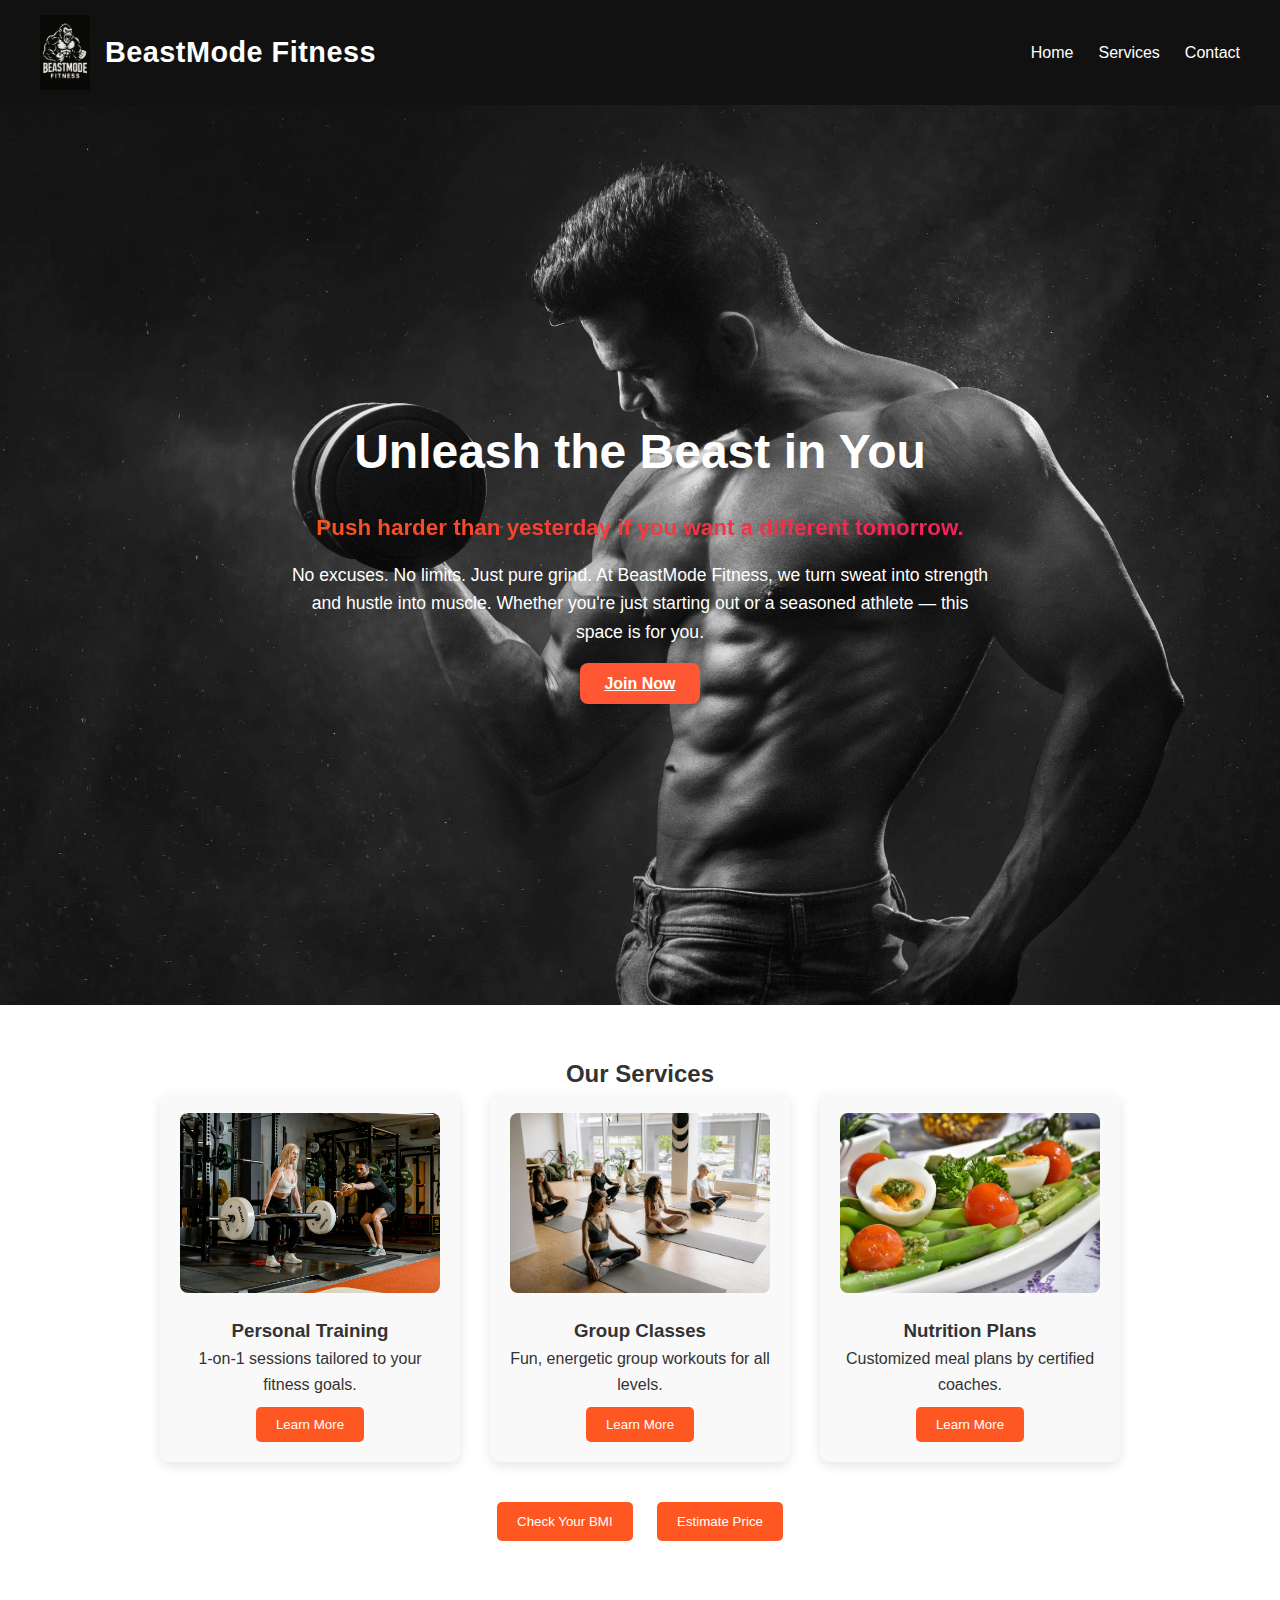
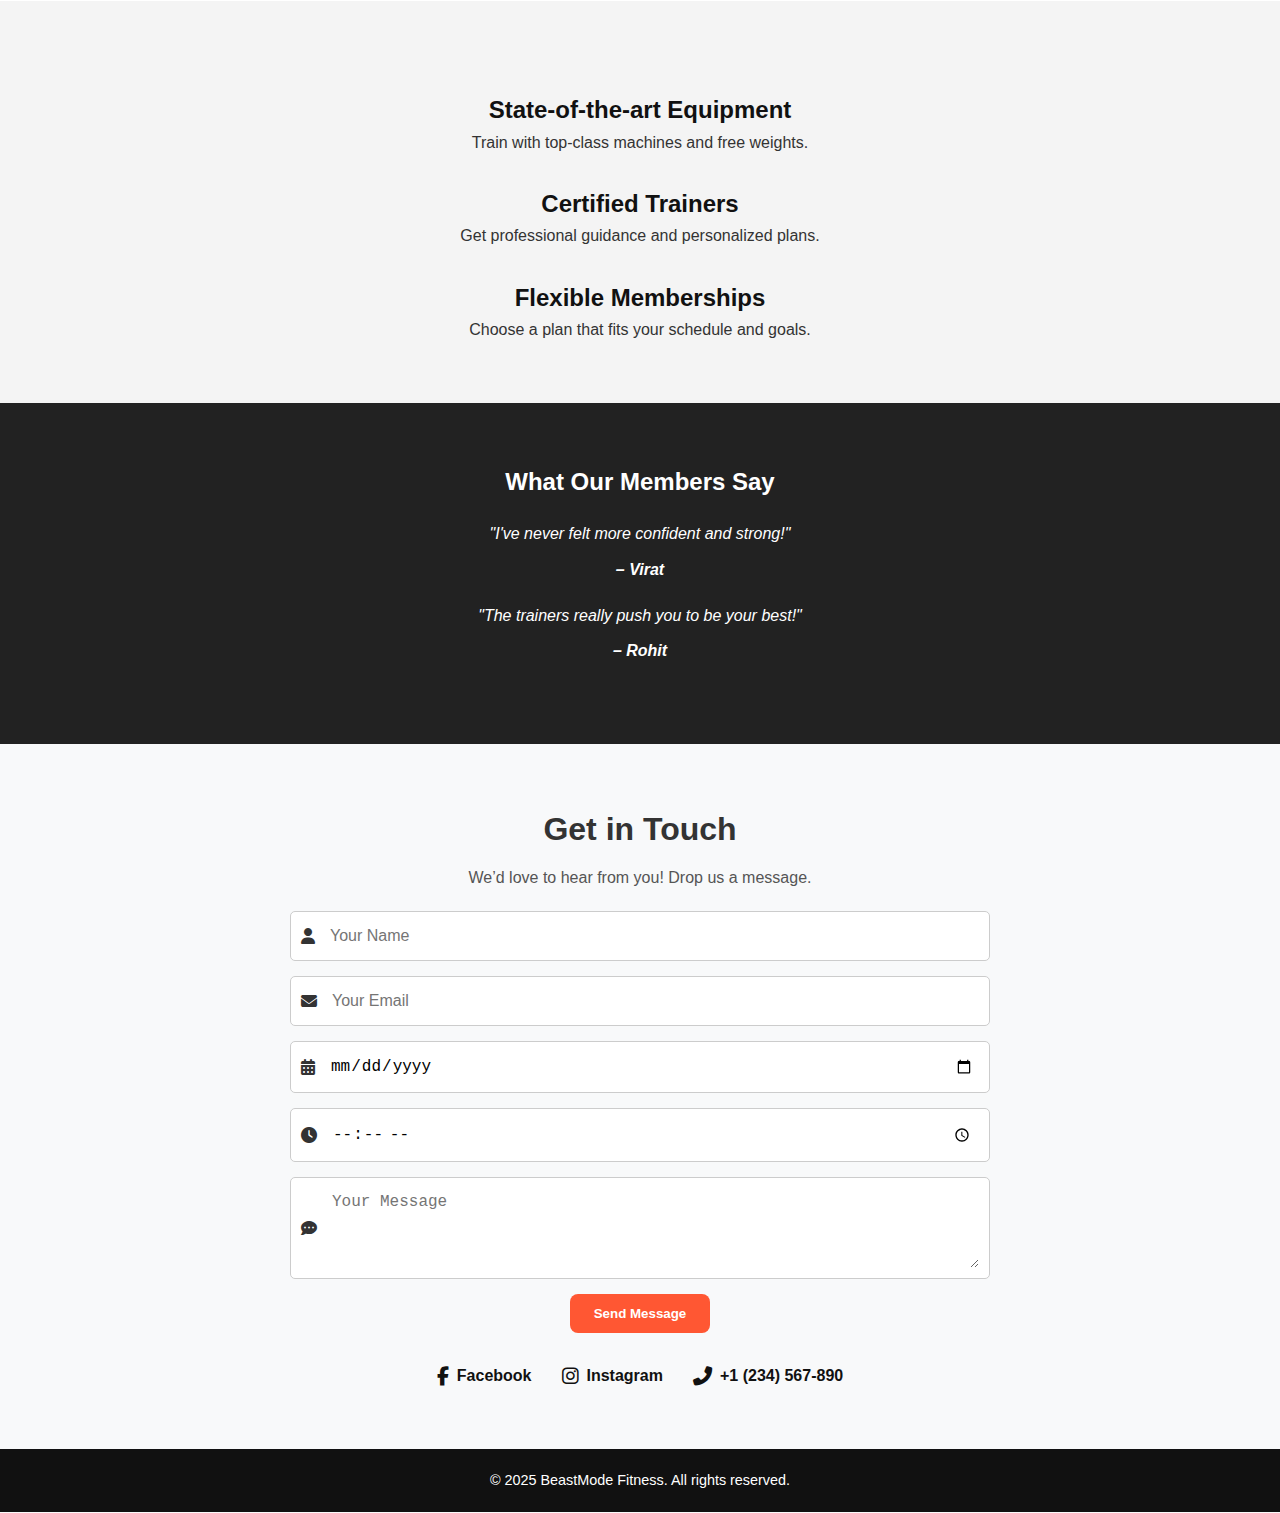
==== commit 2cf0e62d: "Added Services section with media, calculators and animations by JSTawhida" ====
--- a/BeastMode_Fitness/index.html
+++ b/BeastMode_Fitness/index.html
@@ -19,21 +19,173 @@
       <nav>
         <ul>
           <li><a href="#hero">Home</a></li>
+          <li><a href="#services">Services</a></li>
+          <li><a href="#contact">Contact</a></li>
         </ul>
       </nav>
     </div>
   </header>
+  
 
   <section class="hero" id="hero">
     <div class="hero-content">
       <h2>Unleash the Beast in You</h2>
       <p class="quote">Push harder than yesterday if you want a different tomorrow.</p>
       <p class="description">
-        No excuses. No limits. Just pure grind. At BeastMode Fitness, we turn sweat into strength and hustle into muscle.
+        No excuses. No limits. Just pure grind. At BeastMode Fitness, we turn sweat into strength and hustle into muscle. Whether you're just starting out or a seasoned athlete — this space is for you.
       </p>
-      <a href="#" class="btn">Join Now</a>
+      <a href="#services" class="btn">Join Now</a>
     </div>
   </section>
+
+  <section class="services-section" id="services">
+    <h2>Our Services</h2>
+    <div class="services-container">
+      <div class="service-card">
+        <img src="images/personal-training.jpg" alt="Personal Training" />
+        <h3>Personal Training</h3>
+        <p>1-on-1 sessions tailored to your fitness goals.</p>
+        <button class="learn-more-btn" data-target="info1">Learn More</button>
+        <div class="extra-info" id="info1">
+          <p>Our certified trainers create personalized plans to help you reach your goals faster and safer.</p>
+          <video controls width="100%">
+            <source src="videos/personal-training.mp4" type="video/mp4" />
+            Your browser does not support the video tag.
+          </video>
+        </div>
+      </div>
+
+      <div class="service-card">
+        <img src="images/group-classes.jpg" alt="Group Classes" />
+        <h3>Group Classes</h3>
+        <p>Fun, energetic group workouts for all levels.</p>
+        <button class="learn-more-btn" data-target="info2">Learn More</button>
+        <div class="extra-info" id="info2">
+          <p>Join Zumba, HIIT, and more led by motivating coaches to keep you pumped!</p>
+          <video controls width="100%">
+            <source src="videos/group-classes.mp4" type="video/mp4" />
+            Your browser does not support the video tag.
+          </video>
+        </div>
+      </div>
+
+      <div class="service-card">
+        <img src="images/nutrition-plans.jpg" alt="Nutrition Plans" />
+        <h3>Nutrition Plans</h3>
+        <p>Customized meal plans by certified coaches.</p>
+        <button class="learn-more-btn" data-target="info3">Learn More</button>
+        <div class="extra-info" id="info3">
+          <p>We craft meal plans tailored to your body, goals, and dietary preferences.</p>
+          <video controls width="100%">
+            <source src="videos/nutrition-plan.mp4" type="video/mp4" />
+            Your browser does not support the video tag.
+          </video>
+        </div>
+      </div>
+    </div>
+
+    <div class="toggle-buttons">
+      <button id="show-bmi">Check Your BMI</button>
+      <button id="show-price">Estimate Price</button>
+    </div>
+  </section>
+
+  <section id="bmi-calculator" class="calculator-section" style="display: none;">
+    <h3>Check Your BMI</h3>
+    <form id="bmi-form">
+      <input type="number" id="weight" placeholder="Weight (kg)" required />
+      <input type="number" id="height" placeholder="Height (cm)" required />
+      <button type="submit" class="btn">Calculate BMI</button>
+    </form>
+    <p id="bmi-result"></p>
+  </section>
+
+  <section id="price-calculator" class="calculator-section" style="display: none;">
+    <h3>Estimate Your Monthly Cost</h3>
+    <label for="sessions">Sessions per week:</label>
+    <input type="number" id="sessions" min="1" max="7" value="3" />
+
+    <label for="plan">Select Plan:</label>
+    <select id="plan">
+      <option value="basic">Basic ($10/session)</option>
+      <option value="premium">Premium ($15/session)</option>
+      <option value="elite">Elite ($20/session)</option>
+    </select>
+
+    <button id="calculate-price" class="btn">Calculate</button>
+    <p id="result">Your estimated monthly cost: $0</p>
+  </section>
+
+  <section class="features">
+    <h3>State-of-the-art Equipment</h3>
+    <p>Train with top-class machines and free weights.</p>
+
+    <h3>Certified Trainers</h3>
+    <p>Get professional guidance and personalized plans.</p>
+
+    <h3>Flexible Memberships</h3>
+    <p>Choose a plan that fits your schedule and goals.</p>
+  </section>
+
+  <section class="testimonials" id="testimonials">
+    <h2>What Our Members Say</h2>
+    <div class="testimonial">
+      <p>"I've never felt more confident and strong!"</p>
+      <span>– Virat</span>
+    </div>
+    <div class="testimonial">
+      <p>"The trainers really push you to be your best!"</p>
+      <span>– Rohit</span>
+    </div>
+  </section>
+
+  <section class="contact" id="contact">
+    <h2>Get in Touch</h2>
+    <p>We’d love to hear from you! Drop us a message.</p>
+    <form id="contactForm">
+      <div class="input-group">
+        <i class="fas fa-user"></i>
+        <input type="text" id="name" placeholder="Your Name" required />
+      </div>
+      <div class="input-group">
+        <i class="fas fa-envelope"></i>
+        <input type="email" id="email" placeholder="Your Email" required />
+      </div>
+      <div class="input-group">
+        <i class="fas fa-calendar-alt"></i>
+        <input type="date" id="date" required />
+      </div>
+      <div class="input-group">
+        <i class="fas fa-clock"></i>
+        <input type="time" id="time" required />
+      </div>
+      <div class="input-group">
+        <i class="fas fa-comment-dots"></i>
+        <textarea id="message" placeholder="Your Message" required></textarea>
+      </div>
+      <button type="submit" class="btn">Send Message</button>
+      <p id="formMsg"></p>
+    </form>
+    <div class="social-contact">
+      <a href="https://www.facebook.com" target="_blank">
+        <i class="fab fa-facebook-f"></i> Facebook
+      </a>
+      <a href="https://www.instagram.com" target="_blank">
+        <i class="fab fa-instagram"></i> Instagram
+      </a>
+      <a href="tel:+1234567890">
+        <i class="fas fa-phone-alt"></i> +1 (234) 567-890
+      </a>
+    </div>
+    
+  </section>
+
+  <div id="popupModal" class="modal">
+    <div class="modal-content">
+      <span class="closeBtn">&times;</span>
+      <p>Thank you for contacting BeastMode Fitness! We'll get back to you shortly.</p>
+    </div>
+  </div>
 
   <footer>
     <p>© 2025 BeastMode Fitness. All rights reserved.</p>
--- a/BeastMode_Fitness/css/style.css
+++ b/BeastMode_Fitness/css/style.css
@@ -1,247 +1,411 @@
+/* === Reset === */
 * {
-    margin: 0;
-    padding: 0;
-<<<<<<< HEAD
-}
-nav ul li {
-    display: inline;
-    margin: 10px;
-}
+  margin: 0;
+  padding: 0;
+  box-sizing: border-box;
+}
+
+body {
+  font-family: "Segoe UI", Tahoma, Geneva, Verdana, sans-serif;
+  line-height: 1.6;
+  background-color: #f9f9f9;
+  color: #333;
+}
+
+/* === Header / Navigation === */
+header {
+  background-color: #111;
+  padding: 15px 30px;
+  position: relative;
+}
+
+.header-container {
+  display: flex;
+  align-items: center;
+  justify-content: space-between;
+  max-width: 1200px;
+  margin: 0 auto;
+  width: 100%;
+}
+
+.logo-title {
+  display: flex;
+  align-items: center;
+  gap: 15px;
+}
+
+.logo {
+  width: 50px;
+  height: auto;
+}
+
+.header-container h1 {
+  font-size: 1.8rem;
+  color: #fff;
+  font-weight: 600;
+  letter-spacing: 0.5px;
+}
+
+nav ul {
+  list-style: none;
+  display: flex;
+  gap: 25px;
+}
+
+nav a {
+  color: #fff;
+  text-decoration: none;
+  font-weight: 500;
+}
+
+nav a:hover {
+  color: #ff5733;
+}
+
+.hamburger {
+  display: none;
+  font-size: 28px;
+  color: white;
+  cursor: pointer;
+}
+
+/* === Hero Section === */
+.hero {
+  background: url('../images/gym-hero.jpg') no-repeat center center/cover;
+  height: 100vh;
+  color: #fff;
+  text-align: center;
+  padding: 100px 20px;
+  display: flex;
+  flex-direction: column;
+  justify-content: center;
+}
+
+.hero h2 {
+  font-size: 3rem;
+  margin-bottom: 20px;
+}
+
+.quote {
+  font-size: 1.4rem;
+  font-weight: bold;
+  background: linear-gradient(to right, #ff6a00, #ee0979);
+  -webkit-background-clip: text;
+  -webkit-text-fill-color: transparent;
+  margin-bottom: 15px;
+}
+
+.description {
+  max-width: 700px;
+  margin: 0 auto;
+  font-size: 1.1rem;
+  margin-bottom: 25px;
+}
+
+.btn {
+  background-color: #ff5733;
+  color: #fff;
+  padding: 12px 24px;
+  border: none;
+  border-radius: 8px;
+  font-weight: bold;
+  cursor: pointer;
+  transition: 0.3s ease;
+}
+
+.btn:hover {
+  background-color: #e0400f;
+  transform: scale(1.05);
+}
+
+/* === Services Section === */
+.services-section {
+  text-align: center;
+  padding: 50px 20px;
+  background-color: #fff;
+}
+
+.services-container {
+  display: flex;
+  justify-content: center;
+  flex-wrap: wrap;
+  gap: 30px;
+}
+
+.service-card {
+  background: #f9f9f9;
+  padding: 20px;
+  width: 300px;
+  border-radius: 10px;
+  box-shadow: 0 4px 12px rgba(0, 0, 0, 0.1);
+  position: relative;
+  transition: transform 0.3s ease;
+}
+
+.service-card:hover {
+  transform: translateY(-5px);
+}
+
+.service-card img {
+  width: 100%;
+  height: 180px;
+  object-fit: cover;
+  border-radius: 8px;
+  margin-bottom: 15px;
+}
+
+.learn-more-btn {
+  background-color: #ff5722;
+  color: white;
+  border: none;
+  padding: 10px 20px;
+  margin-top: 10px;
+  cursor: pointer;
+  border-radius: 5px;
+  transition: background 0.3s ease;
+}
+
+.learn-more-btn:hover {
+  background-color: #e64a19;
+}
+
+.extra-info {
+  margin-top: 15px;
+  display: none;
+  text-align: left;
+  background: #fff;
+  padding: 10px;
+  border-radius: 8px;
+  box-shadow: inset 0 0 10px rgba(0,0,0,0.05);
+}
+
+.toggle-buttons {
+  margin-top: 30px;
+}
+
+.toggle-buttons button {
+  background-color: #ff5722;
+  color: #fff;
+  padding: 12px 20px;
+  margin: 10px;
+  border: none;
+  border-radius: 5px;
+  cursor: pointer;
+}
+
+.toggle-buttons button:hover {
+  background-color: #e64a19;
+}
+
+/* === Calculators === */
+.calculator-section {
+  background: #fff;
+  padding: 40px 20px;
+  margin-top: 20px;
+  border-radius: 10px;
+  text-align: center;
+  max-width: 600px;
+  margin-left: auto;
+  margin-right: auto;
+  box-shadow: 0 2px 10px rgba(0, 0, 0, 0.1);
+}
+
+.calculator-section input,
+.calculator-section select,
+.calculator-section button {
+  margin: 10px 0;
+  padding: 10px;
+  width: 100%;
+  max-width: 300px;
+  border-radius: 6px;
+  border: 1px solid #ccc;
+}
+
+/* === Features Section === */
+.features {
+  padding: 60px 20px;
+  text-align: center;
+  background-color: #f4f4f4;
+}
+
+.features h3 {
+  margin-top: 30px;
+  font-size: 1.5rem;
+  color: #111;
+}
+
+/* === Testimonials === */
+.testimonials {
+  background: #222;
+  color: #fff;
+  padding: 60px 20px;
+  text-align: center;
+}
+
+.testimonial {
+  max-width: 600px;
+  margin: 20px auto;
+  font-style: italic;
+}
+
+.testimonial span {
+  display: block;
+  margin-top: 10px;
+  font-weight: bold;
+}
+
+/* === Footer === */
+footer {
+  background-color: #111;
+  color: #fff;
+  text-align: center;
+  padding: 20px;
+  font-size: 0.9rem;
+}
+
+/* === Contact Section === */
 .contact {
-    padding: 60px 20px;
-    background-color: #f8f9fa;
+  padding: 60px 20px;
+  background-color: #f8f9fa;
+  text-align: center;
+}
+
+.contact h2 {
+  font-size: 2rem;
+  margin-bottom: 10px;
+}
+
+.contact p {
+  font-size: 1rem;
+  color: #555;
+  margin-bottom: 20px;
+}
+
+form {
+  max-width: 700px;
+  margin: 0 auto;
+}
+.social-contact {
+  margin-top: 30px;
+  display: flex;
+  justify-content: center;
+  gap: 30px;
+  flex-wrap: wrap;
+}
+
+.social-contact a {
+  color: #111;
+  text-decoration: none;
+  font-weight: 600;
+  font-size: 1rem;
+  display: flex;
+  align-items: center;
+  gap: 8px;
+  transition: color 0.3s ease;
+}
+
+.social-contact a:hover {
+  color: #ff5722;
+}
+
+.social-contact i {
+  font-size: 1.2rem;
+}
+
+.input-group {
+  display: flex;
+  align-items: center;
+  background-color: white;
+  border: 1px solid #ccc;
+  margin-bottom: 15px;
+  padding: 10px;
+  border-radius: 5px;
+}
+
+.input-group i {
+  margin-right: 10px;
+  color: #333;
+}
+
+.input-group input,
+.input-group textarea {
+  border: none;
+  flex: 1;
+  font-size: 1rem;
+  padding: 5px;
+  outline: none;
+}
+
+textarea {
+  resize: vertical;
+  height: 80px;
+}
+
+#formMsg {
+  margin-top: 10px;
+  color: green;
+  font-weight: bold;
+}
+
+/* Modal Styles */
+.modal {
+  display: none;
+  position: fixed;
+  z-index: 10;
+  left: 0;
+  top: 0;
+  width: 100%;
+  height: 100%;
+  background-color: rgba(0, 0, 0, 0.6);
+}
+
+.modal-content {
+  background-color: #fff;
+  margin: 15% auto;
+  padding: 30px;
+  width: 90%;
+  max-width: 500px;
+  border-radius: 10px;
+  text-align: center;
+  position: relative;
+}
+
+.closeBtn {
+  position: absolute;
+  top: 10px;
+  right: 20px;
+  font-size: 24px;
+  cursor: pointer;
+}
+
+/* === Responsive === */
+@media (max-width: 768px) {
+  nav ul {
+    display: none;
+    flex-direction: column;
+    background-color: #111;
+    position: absolute;
+    top: 60px;
+    left: 0;
+    width: 100%;
     text-align: center;
+    z-index: 1000;
   }
-  
-  .contact h2 {
-    font-size: 2rem;
-    margin-bottom: 10px;
+
+  nav ul.show {
+    display: flex;
   }
-  
-  .contact p {
-    font-size: 1rem;
-    color: #555;
-    margin-bottom: 20px;
+
+  .hamburger {
+    display: block;
   }
-  
-  form {
-    max-width: 700px;
-    margin: 0 auto;
+
+  .services-container {
+    flex-direction: column;
+    align-items: center;
   }
-  
-  .input-group {
-    display: flex;
-    align-items: center;
-    background-color: white;
-    border: 1px solid #ccc;
-    margin-bottom: 15px;
-    padding: 10px;
-    border-radius: 5px;
+
+  .service-card {
+    width: 90%;
   }
-  
-  .input-group i {
-    margin-right: 10px;
-    color: #333;
-  }
-  
-  .input-group input,
-  .input-group textarea {
-    border: none;
-    flex: 1;
-    font-size: 1rem;
-    padding: 5px;
-    outline: none;
-  }
-  
-  textarea {
-    resize: vertical;
-    height: 80px;
-  }
-  
-  #formMsg {
-    margin-top: 10px;
-    color: green;
-    font-weight: bold;
-  }
-  
-  .social-contact {
-    margin-top: 30px;
-    display: flex;
-    justify-content: center;
-    gap: 30px;
-    flex-wrap: wrap;
-  }
-  
-  .social-contact a {
-    color: #111;
-    text-decoration: none;
-    font-weight: 600;
-    font-size: 1rem;
-    display: flex;
-    align-items: center;
-    gap: 8px;
-    transition: color 0.3s ease;
-  }
-  
-  .social-contact a:hover {
-    color: #ff5722;
-  }
-  
-  .social-contact i {
-    font-size: 1.2rem;
-  }
-  
-  /* Modal */
-  .modal {
-    display: none;
-    position: fixed;
-    z-index: 10;
-    left: 0;
-    top: 0;
-    width: 100%;
-    height: 100%;
-    background-color: rgba(0, 0, 0, 0.6);
-  }
-  
-  .modal-content {
-    background-color: #fff;
-    margin: 15% auto;
-    padding: 30px;
-    width: 90%;
-    max-width: 500px;
-    border-radius: 10px;
-    text-align: center;
-    position: relative;
-  }
-  
-  .closeBtn {
-    position: absolute;
-    top: 10px;
-    right: 20px;
-    font-size: 24px;
-    cursor: pointer;
-  }
-=======
-    box-sizing: border-box;
-  }
-  
-  body {
-    font-family: "Segoe UI", Tahoma, Geneva, Verdana, sans-serif;
-    background-color: #f9f9f9;
-    color: #333;
-    line-height: 1.6;
-  }
-  
-  header {
-    background-color: #111;
-    padding: 15px 30px;
-    position: relative;
-  }
-  
-  .header-container {
-    display: flex;
-    align-items: center;
-    justify-content: space-between;
-    max-width: 1200px;
-    margin: 0 auto;
-  }
-  
-  .logo-title {
-    display: flex;
-    align-items: center;
-    gap: 15px;
-  }
-  
-  .logo {
-    width: 50px;
-    height: auto;
-  }
-  
-  .header-container h1 {
-    font-size: 1.8rem;
-    color: #fff;
-    font-weight: 600;
-  }
-  
-  nav ul {
-    list-style: none;
-    display: flex;
-    gap: 25px;
-  }
-  
-  nav a {
-    color: #fff;
-    text-decoration: none;
-    font-weight: 500;
-  }
-  
-  nav a:hover {
-    color: #ff5733;
-  }
-  
-  .hamburger {
-    display: none;
-    font-size: 28px;
-    color: white;
-    cursor: pointer;
-  }
-  
-  .hero {
-    background: url('../images/gym-hero.jpg') no-repeat center center/cover;
-    height: 100vh;
-    text-align: center;
-    color: #fff;
-    padding: 100px 20px;
-    display: flex;
-    flex-direction: column;
-    justify-content: center;
-  }
-  
-  .hero h2 {
-    font-size: 3rem;
-    margin-bottom: 20px;
-  }
-  
-  .quote {
-    font-size: 1.4rem;
-    font-weight: bold;
-    background: linear-gradient(to right, #ff6a00, #ee0979);
-    -webkit-background-clip: text;
-    -webkit-text-fill-color: transparent;
-    margin-bottom: 15px;
-  }
-  
-  .description {
-    max-width: 700px;
-    margin: 0 auto;
-    font-size: 1.1rem;
-    margin-bottom: 25px;
-    color: #fff;
-    text-shadow: 0 0 3px #000;
-  }
-  
-  .btn {
-    background-color: #ff5733;
-    color: #fff;
-    padding: 12px 24px;
-    border: none;
-    border-radius: 8px;
-    font-weight: bold;
-    cursor: pointer;
-    transition: 0.3s ease;
-  }
-  
-  .btn:hover {
-    background-color: #e0400f;
-    transform: scale(1.05);
-  }
-  
-  footer {
-    background-color: #111;
-    color: #fff;
-    text-align: center;
-    padding: 20px;
-    font-size: 0.9rem;
-  }
->>>>>>> main
-  +}
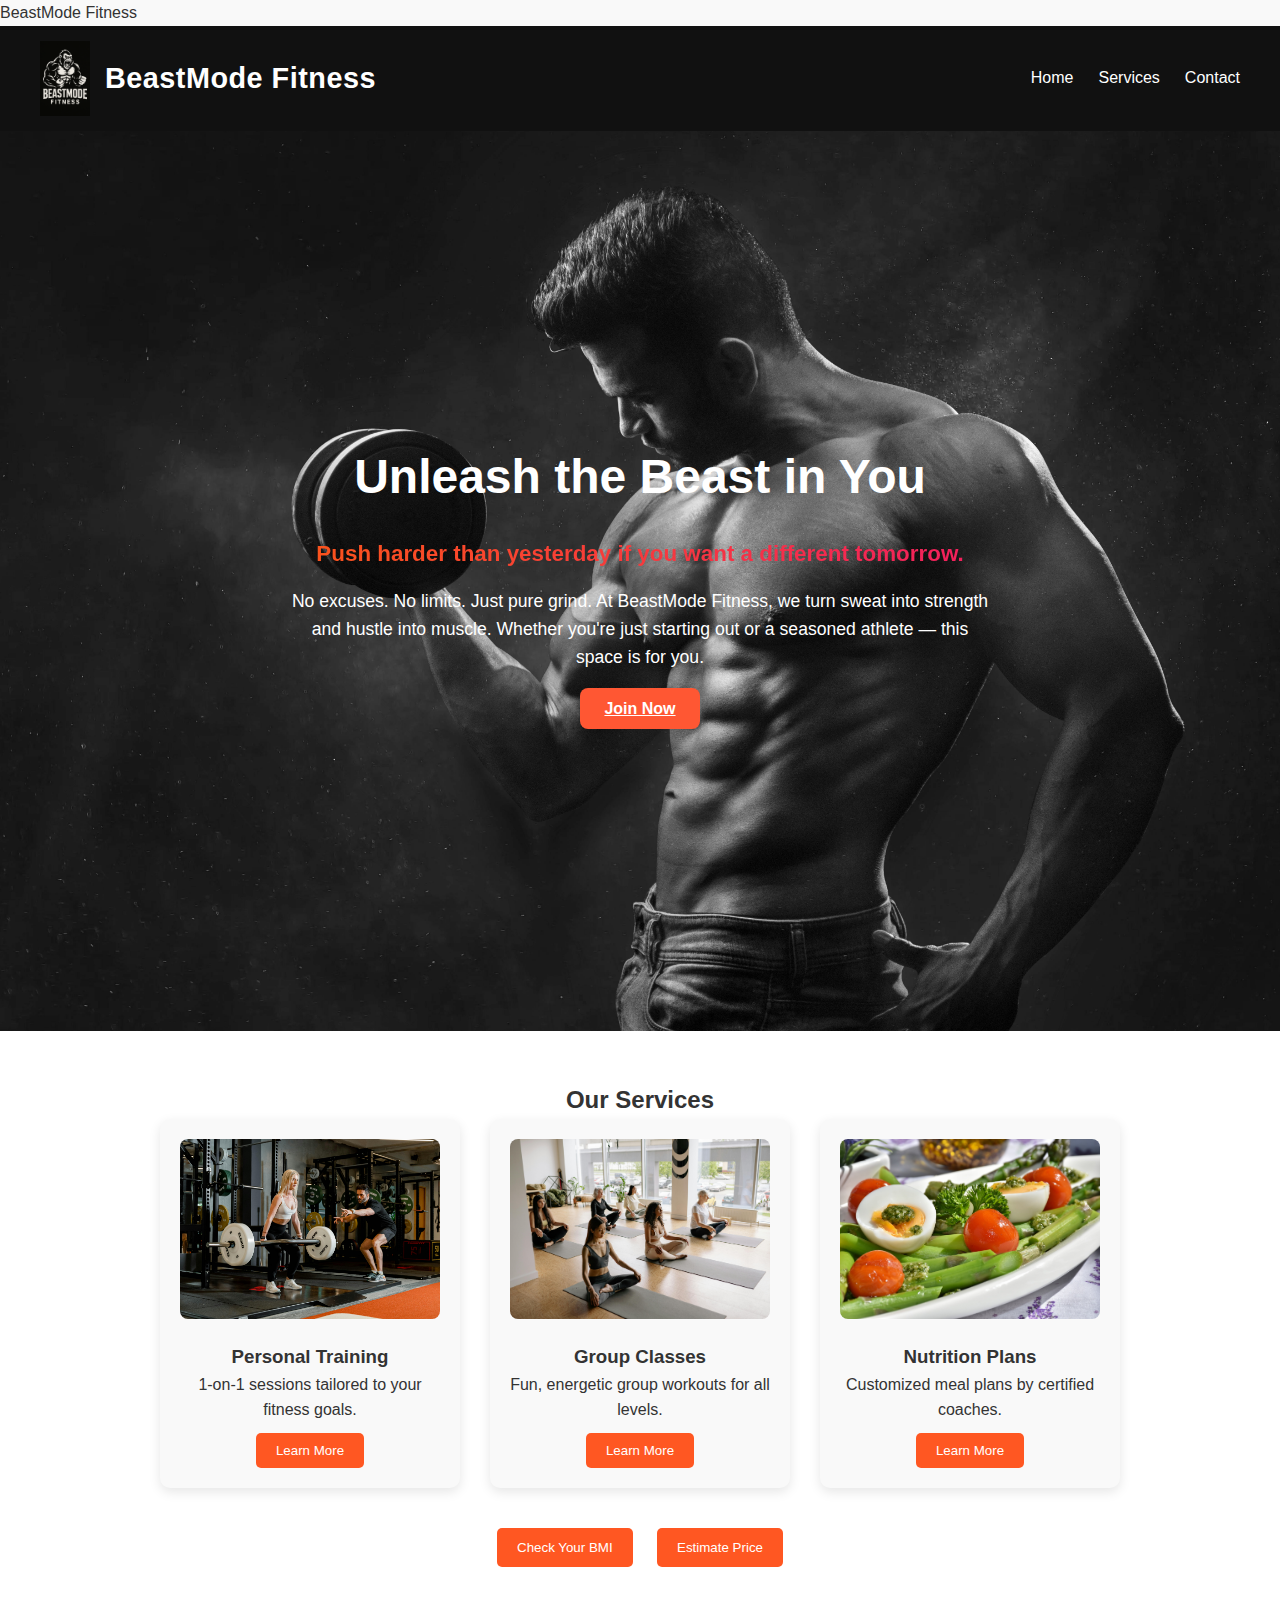
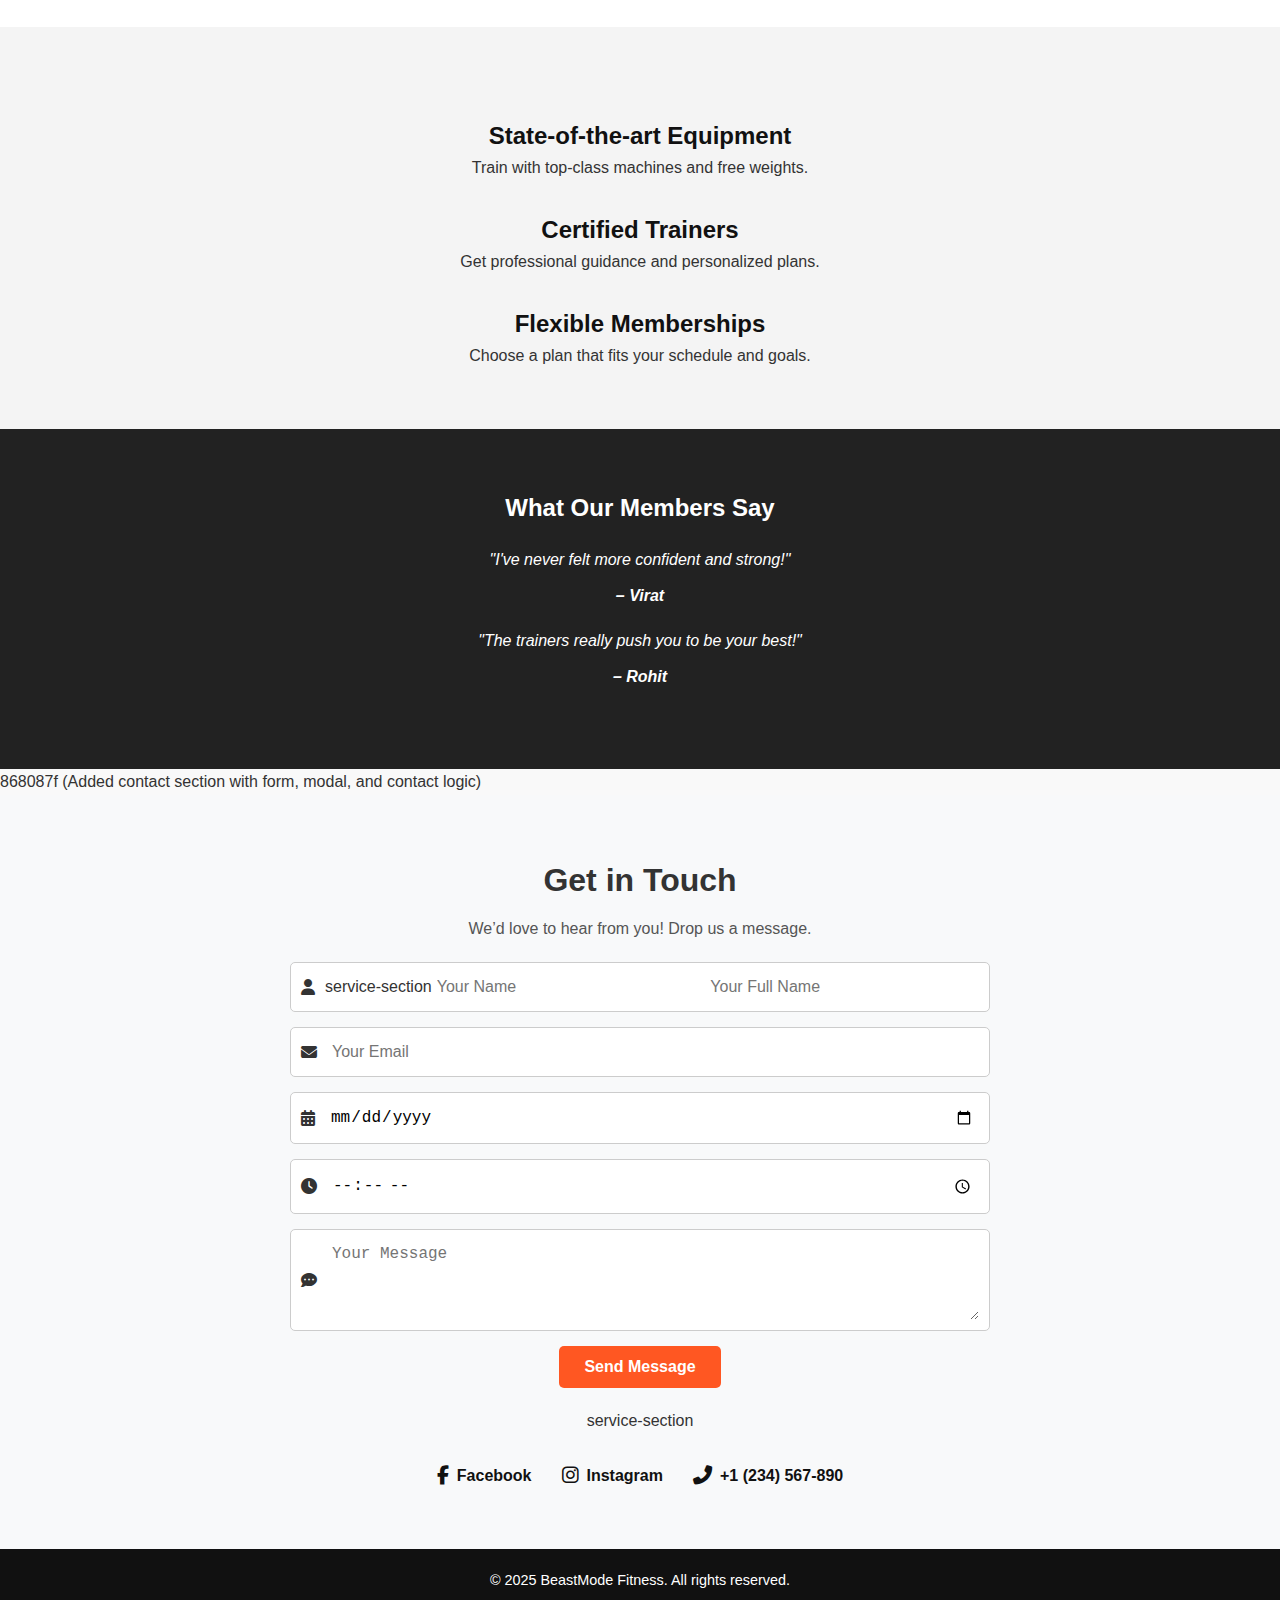
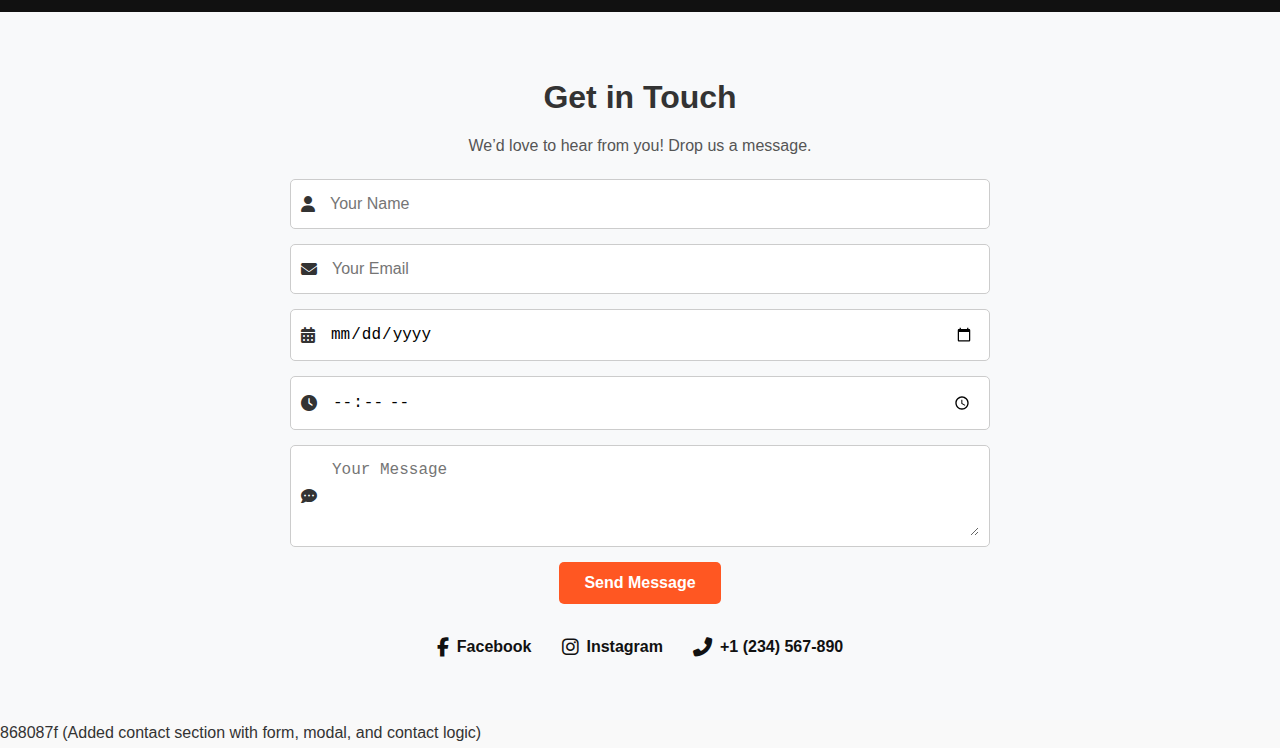
==== commit 3e5b55a3: "Merge branch 'main' into service-section" ====
--- a/BeastMode_Fitness/index.html
+++ b/BeastMode_Fitness/index.html
@@ -2,13 +2,24 @@
 <html lang="en">
 <head>
   <meta charset="UTF-8" />
-  <meta name="viewport" content="width=device-width, initial-scale=1.0" />
+  <meta name="viewport" content="width=device-width, initial-scale=1.0" 
+       
   <title>BeastMode Fitness</title>
   <link rel="stylesheet" href="css/style.css" />
+
+  <title>Contact - BeastMode Fitness</title>
+  <link rel="stylesheet" href="css/style.css">
   <script src="https://code.jquery.com/jquery-3.6.0.min.js"></script>
   <link rel="stylesheet" href="https://cdnjs.cloudflare.com/ajax/libs/font-awesome/6.5.0/css/all.min.css">
 </head>
 <body>
+
+
+
+<!-- Edited by Suyog  for contact section -->
+
+  <!-- Header -->
+
   <header>
     <div class="container header-container">
       <div class="logo-title">
@@ -25,6 +36,7 @@
       </nav>
     </div>
   </header>
+
   
 
   <section class="hero" id="hero">
@@ -139,13 +151,20 @@
     </div>
   </section>
 
+ 868087f (Added contact section with form, modal, and contact logic)
+
+
   <section class="contact" id="contact">
     <h2>Get in Touch</h2>
     <p>We’d love to hear from you! Drop us a message.</p>
     <form id="contactForm">
       <div class="input-group">
         <i class="fas fa-user"></i>
+service-section
         <input type="text" id="name" placeholder="Your Name" required />
+
+        <input type="text" id="name" placeholder="Your Full Name" required />
+
       </div>
       <div class="input-group">
         <i class="fas fa-envelope"></i>
@@ -166,6 +185,7 @@
       <button type="submit" class="btn">Send Message</button>
       <p id="formMsg"></p>
     </form>
+ service-section
     <div class="social-contact">
       <a href="https://www.facebook.com" target="_blank">
         <i class="fab fa-facebook-f"></i> Facebook
@@ -192,5 +212,69 @@
   </footer>
 
   <script src="js/script.js"></script>
+
+  </section>
+
+
+  <div id="popupModal" class="modal">
+    <div class="modal-content">
+      <span class="closeBtn">&times;</span>
+      <p>Thank you for contacting BeastMode-Fitness! We'll get back to you shortly.</p>
+    </div>
+  </div>
+
+  <script src="js/script.js"></script>
+  <!-- Contact Section -->
+<section class="contact" id="contact">
+  <h2>Get in Touch</h2>
+  <p>We’d love to hear from you! Drop us a message.</p>
+  <form id="contactForm">
+    <div class="input-group">
+      <i class="fas fa-user"></i>
+      <input type="text" id="name" placeholder="Your Name" required />
+    </div>
+    <div class="input-group">
+      <i class="fas fa-envelope"></i>
+      <input type="email" id="email" placeholder="Your Email" required />
+    </div>
+    <div class="input-group">
+      <i class="fas fa-calendar-alt"></i>
+      <input type="date" id="date" required />
+    </div>
+    <div class="input-group">
+      <i class="fas fa-clock"></i>
+      <input type="time" id="time" required />
+    </div>
+    <div class="input-group">
+      <i class="fas fa-comment-dots"></i>
+      <textarea id="message" placeholder="Your Message" required></textarea>
+    </div>
+    <button type="submit" class="btn">Send Message</button>
+    <p id="formMsg"></p>
+  </form>
+
+  <div class="social-contact">
+    <a href="https://www.facebook.com" target="_blank">
+      <i class="fab fa-facebook-f"></i> Facebook
+    </a>
+    <a href="https://www.instagram.com" target="_blank">
+      <i class="fab fa-instagram"></i> Instagram
+    </a>
+    <a href="tel:+1234567890">
+      <i class="fas fa-phone-alt"></i> +1 (234) 567-890
+    </a>
+  </div>
+</section>
+
+<!-- Modal Popup -->
+<div id="popupModal" class="modal">
+  <div class="modal-content">
+    <span class="closeBtn">&times;</span>
+    <p>Thank you for contacting BeastMode Fitness! We'll get back to you shortly.</p>
+  </div>
+</div>
+ 868087f (Added contact section with form, modal, and contact logic)
+
+
 </body>
 </html>
--- a/BeastMode_Fitness/css/style.css
+++ b/BeastMode_Fitness/css/style.css
@@ -1,3 +1,4 @@
+
 /* === Reset === */
 * {
   margin: 0;
@@ -264,6 +265,8 @@
 }
 
 /* === Contact Section === */
+=======
+/* === Contact Section === */
 .contact {
   padding: 60px 20px;
   background-color: #f8f9fa;
@@ -284,32 +287,6 @@
 form {
   max-width: 700px;
   margin: 0 auto;
-}
-.social-contact {
-  margin-top: 30px;
-  display: flex;
-  justify-content: center;
-  gap: 30px;
-  flex-wrap: wrap;
-}
-
-.social-contact a {
-  color: #111;
-  text-decoration: none;
-  font-weight: 600;
-  font-size: 1rem;
-  display: flex;
-  align-items: center;
-  gap: 8px;
-  transition: color 0.3s ease;
-}
-
-.social-contact a:hover {
-  color: #ff5722;
-}
-
-.social-contact i {
-  font-size: 1.2rem;
 }
 
 .input-group {
@@ -347,7 +324,7 @@
   font-weight: bold;
 }
 
-/* Modal Styles */
+/* === Modal Styles === */
 .modal {
   display: none;
   position: fixed;
@@ -377,6 +354,154 @@
   font-size: 24px;
   cursor: pointer;
 }
+form button.btn {
+  margin-top: 10px;
+  background-color: #ff5722;
+  color: white;
+  border: none;
+  padding: 12px 25px;
+  font-size: 1rem;
+  cursor: pointer;
+  border-radius: 5px;
+  transition: background-color 0.3s ease;
+}
+
+form button.btn:hover {
+  background-color: #e64a19;
+}
+
+.input-group input,
+.input-group textarea {
+  font-size: 1rem;
+  padding: 10px 12px;
+}
+
+form .btn {
+  display: block;
+  margin: 0 auto;
+}
+
+.contact {
+  padding: 60px 20px;
+  background-color: #f8f9fa;
+  text-align: center;
+}
+
+.contact h2 {
+  font-size: 2rem;
+  margin-bottom: 10px;
+}
+
+.contact p {
+  font-size: 1rem;
+  color: #555;
+  margin-bottom: 20px;
+}
+
+form {
+  max-width: 700px;
+  margin: 0 auto;
+}
+
+.social-contact {
+  margin-top: 30px;
+  display: flex;
+  justify-content: center;
+  gap: 30px;
+  flex-wrap: wrap;
+}
+
+.social-contact a {
+  color: #111;
+  text-decoration: none;
+  font-weight: 600;
+  font-size: 1rem;
+  display: flex;
+  align-items: center;
+  gap: 8px;
+  transition: color 0.3s ease;
+}
+
+.social-contact a:hover {
+  color: #ff5722;
+}
+
+.social-contact i {
+  font-size: 1.2rem;
+}
+
+
+
+.input-group {
+  display: flex;
+  align-items: center;
+  background-color: white;
+  border: 1px solid #ccc;
+  margin-bottom: 15px;
+  padding: 10px;
+  border-radius: 5px;
+}
+
+.input-group i {
+  margin-right: 10px;
+  color: #333;
+}
+
+.input-group input,
+.input-group textarea {
+  border: none;
+  flex: 1;
+  font-size: 1rem;
+  padding: 5px;
+  outline: none;
+}
+
+textarea {
+  resize: vertical;
+  height: 80px;
+}
+
+#formMsg {
+  margin-top: 10px;
+  color: green;
+  font-weight: bold;
+}
+
+
+/* Modal Styles */
+
+/* Modal */
+
+.modal {
+  display: none;
+  position: fixed;
+  z-index: 10;
+  left: 0;
+  top: 0;
+  width: 100%;
+  height: 100%;
+  background-color: rgba(0, 0, 0, 0.6);
+}
+
+.modal-content {
+  background-color: #fff;
+  margin: 15% auto;
+  padding: 30px;
+  width: 90%;
+  max-width: 500px;
+  border-radius: 10px;
+  text-align: center;
+  position: relative;
+}
+
+.closeBtn {
+  position: absolute;
+  top: 10px;
+  right: 20px;
+  font-size: 24px;
+  cursor: pointer;
+}
+
 
 /* === Responsive === */
 @media (max-width: 768px) {
@@ -408,4 +533,32 @@
   .service-card {
     width: 90%;
   }
-}
+
+/* Social Icons */
+.social-contact {
+  margin-top: 30px;
+  display: flex;
+  justify-content: center;
+  gap: 30px;
+  flex-wrap: wrap;
+}
+
+.social-contact a {
+  color: #111;
+  text-decoration: none;
+  font-weight: 600;
+  font-size: 1rem;
+  display: flex;
+  align-items: center;
+  gap: 8px;
+  transition: color 0.3s ease;
+}
+
+.social-contact a:hover {
+  color: #ff5722;
+}
+
+.social-contact i {
+  font-size: 1.2rem;
+
+}
--- a/BeastMode_Fitness/css/style.css
+++ b/BeastMode_Fitness/css/style.css
@@ -1,3 +1,4 @@
+
 /* === Reset === */
 * {
   margin: 0;
@@ -264,6 +265,8 @@
 }
 
 /* === Contact Section === */
+=======
+/* === Contact Section === */
 .contact {
   padding: 60px 20px;
   background-color: #f8f9fa;
@@ -284,32 +287,6 @@
 form {
   max-width: 700px;
   margin: 0 auto;
-}
-.social-contact {
-  margin-top: 30px;
-  display: flex;
-  justify-content: center;
-  gap: 30px;
-  flex-wrap: wrap;
-}
-
-.social-contact a {
-  color: #111;
-  text-decoration: none;
-  font-weight: 600;
-  font-size: 1rem;
-  display: flex;
-  align-items: center;
-  gap: 8px;
-  transition: color 0.3s ease;
-}
-
-.social-contact a:hover {
-  color: #ff5722;
-}
-
-.social-contact i {
-  font-size: 1.2rem;
 }
 
 .input-group {
@@ -347,7 +324,7 @@
   font-weight: bold;
 }
 
-/* Modal Styles */
+/* === Modal Styles === */
 .modal {
   display: none;
   position: fixed;
@@ -377,6 +354,154 @@
   font-size: 24px;
   cursor: pointer;
 }
+form button.btn {
+  margin-top: 10px;
+  background-color: #ff5722;
+  color: white;
+  border: none;
+  padding: 12px 25px;
+  font-size: 1rem;
+  cursor: pointer;
+  border-radius: 5px;
+  transition: background-color 0.3s ease;
+}
+
+form button.btn:hover {
+  background-color: #e64a19;
+}
+
+.input-group input,
+.input-group textarea {
+  font-size: 1rem;
+  padding: 10px 12px;
+}
+
+form .btn {
+  display: block;
+  margin: 0 auto;
+}
+
+.contact {
+  padding: 60px 20px;
+  background-color: #f8f9fa;
+  text-align: center;
+}
+
+.contact h2 {
+  font-size: 2rem;
+  margin-bottom: 10px;
+}
+
+.contact p {
+  font-size: 1rem;
+  color: #555;
+  margin-bottom: 20px;
+}
+
+form {
+  max-width: 700px;
+  margin: 0 auto;
+}
+
+.social-contact {
+  margin-top: 30px;
+  display: flex;
+  justify-content: center;
+  gap: 30px;
+  flex-wrap: wrap;
+}
+
+.social-contact a {
+  color: #111;
+  text-decoration: none;
+  font-weight: 600;
+  font-size: 1rem;
+  display: flex;
+  align-items: center;
+  gap: 8px;
+  transition: color 0.3s ease;
+}
+
+.social-contact a:hover {
+  color: #ff5722;
+}
+
+.social-contact i {
+  font-size: 1.2rem;
+}
+
+
+
+.input-group {
+  display: flex;
+  align-items: center;
+  background-color: white;
+  border: 1px solid #ccc;
+  margin-bottom: 15px;
+  padding: 10px;
+  border-radius: 5px;
+}
+
+.input-group i {
+  margin-right: 10px;
+  color: #333;
+}
+
+.input-group input,
+.input-group textarea {
+  border: none;
+  flex: 1;
+  font-size: 1rem;
+  padding: 5px;
+  outline: none;
+}
+
+textarea {
+  resize: vertical;
+  height: 80px;
+}
+
+#formMsg {
+  margin-top: 10px;
+  color: green;
+  font-weight: bold;
+}
+
+
+/* Modal Styles */
+
+/* Modal */
+
+.modal {
+  display: none;
+  position: fixed;
+  z-index: 10;
+  left: 0;
+  top: 0;
+  width: 100%;
+  height: 100%;
+  background-color: rgba(0, 0, 0, 0.6);
+}
+
+.modal-content {
+  background-color: #fff;
+  margin: 15% auto;
+  padding: 30px;
+  width: 90%;
+  max-width: 500px;
+  border-radius: 10px;
+  text-align: center;
+  position: relative;
+}
+
+.closeBtn {
+  position: absolute;
+  top: 10px;
+  right: 20px;
+  font-size: 24px;
+  cursor: pointer;
+}
+
 
 /* === Responsive === */
 @media (max-width: 768px) {
@@ -408,4 +533,32 @@
   .service-card {
     width: 90%;
   }
-}
+
+/* Social Icons */
+.social-contact {
+  margin-top: 30px;
+  display: flex;
+  justify-content: center;
+  gap: 30px;
+  flex-wrap: wrap;
+}
+
+.social-contact a {
+  color: #111;
+  text-decoration: none;
+  font-weight: 600;
+  font-size: 1rem;
+  display: flex;
+  align-items: center;
+  gap: 8px;
+  transition: color 0.3s ease;
+}
+
+.social-contact a:hover {
+  color: #ff5722;
+}
+
+.social-contact i {
+  font-size: 1.2rem;
+
+}
